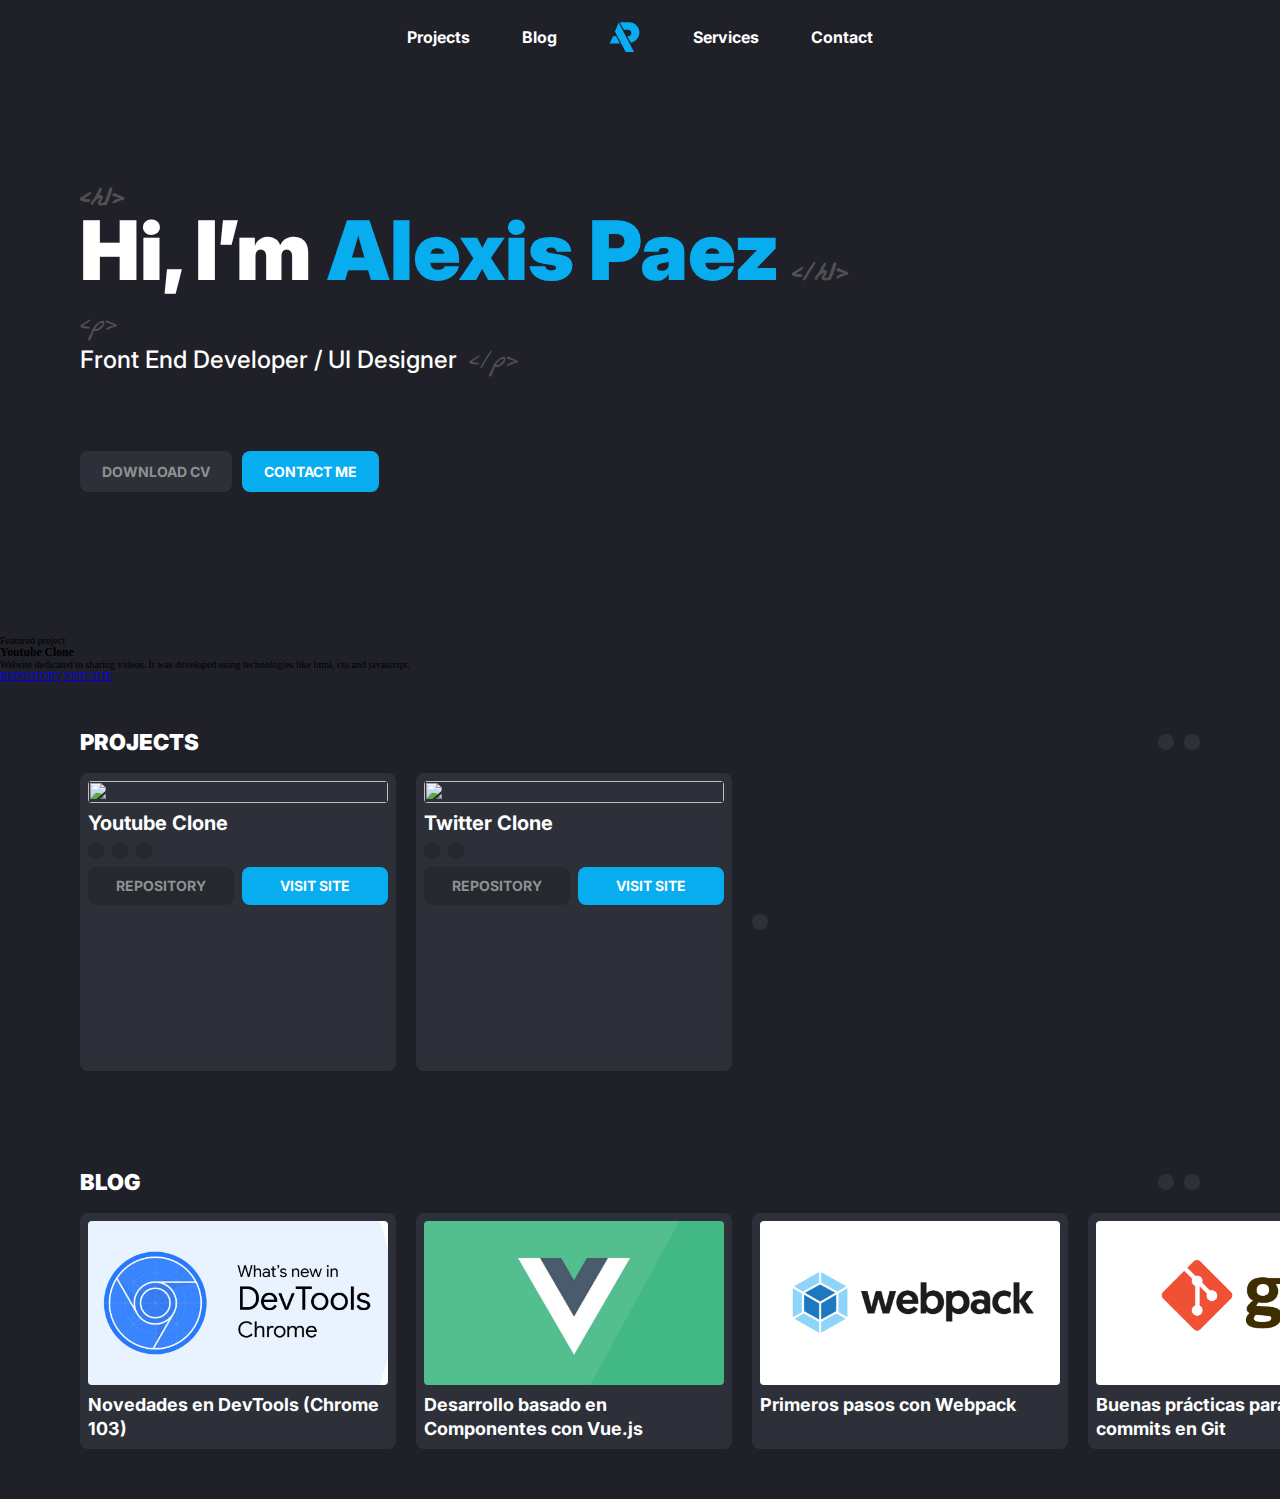
==== index.html @ 6a196ded "Add files via upload" ====
<!DOCTYPE html>
<html lang="en">
<head>
    <meta charset="UTF-8">
    <meta http-equiv="X-UA-Compatible" content="IE=edge">
    <meta name="viewport" content="width=device-width, initial-scale=1.0">
    <title>Alexis Paez | Frontend Developer</title>
    <link rel="stylesheet" type="text/css" href="index.css" />
    <script defer src="index.js"></script>
    <link rel="icon" href="assets/ap-logo-head.svg">
    <link href="https://fonts.googleapis.com/css2?family=Inter:wght@400;500;700;800&display=swap" rel="stylesheet">
    <link href="https://fonts.googleapis.com/css2?family=La+Belle+Aurore&display=swap" rel="stylesheet">
    <script src="https://code.iconify.design/2/2.2.1/iconify.min.js"></script>
</head>
<body>
    <header>
        <nav>
            <ul class="nav-menu nav-menu_disabled">
                <li class="nav-menu-item"><a href="#" class="nav-menu-link underlined">Projects</a></li>
                <li class="nav-menu-item"><a href="#" class="nav-menu-link underlined">Blog</a></li>
                <li class="nav-menu-item nav-menu-logo"><a href="#" class="nav-menu-link">
                    <svg viewBox="0 -4 68 70" xmlns="http://www.w3.org/2000/svg">
                        <path d="M48 45.5L40 31.5H42C45.866 31.5 49 28.366 49 24.5V24.5C49 20.634 45.866 17.5 42 17.5H32.5L23.5 1H44.175C54.5999 1 63.6359 8.21707 65.9404 18.384V18.384C68.5146 29.7408 61.9241 41.1681 50.8048 44.6274L48 45.5Z"/>
                        <path d="M21 1.5L57 70H38.5L13 21L21 1.5Z"/>
                        <path d="M8.5 31.5H15.5L24 47.5H1.5L8.5 31.5Z"/>
                    </svg>
                </a></li>
                <li class="nav-menu-item"><a href="#" class="nav-menu-link underlined">Services</a></li>
                <li class="nav-menu-item"><a href="#" class="nav-menu-link underlined">Contact</a></li>
            </ul>

            <button class="toggle">
                <span class="iconify" data-icon="heroicons-solid:menu-alt-3"></span>
            </button>
        </nav>
    </header>

    <main>
        <section id="biography" class="main-section section-biography">
            <div class="biography-info">
                <h1>Hi, I’m <span>Alexis Paez<span class="last-letter"></span></span></h1>
                <h2>Front End Developer / UI Designer<span class="last-letter"></span></h2>
                
                <ul class="biography-social">
                    <li class="biography-social-item"><a href="#" class="biography-social-link youtube">
                        <span class="iconify" data-icon="akar-icons:youtube-fill"></span>
                    </a></li>
                    <li class="biography-social-item"><a href="https://twitter.com/Alexis_Paez_" class="biography-social-link twitter">
                        <span class="iconify" data-icon="akar-icons:twitter-fill"></span>
                    </a></li>
                    <li class="biography-social-item"><a href="https://www.linkedin.com/in/alexis-paez-48867b1a4/" class="biography-social-link linkedin">
                        <span class="iconify" data-icon="akar-icons:linkedin-fill"></span>
                    </a></li>
                    <li class="biography-social-item"><a href="https://github.com/AlexisPaez11" class="biography-social-link github">
                        <span class="iconify" data-icon="akar-icons:github-fill"></span>
                    </a></li>
                </ul>

                <div class="biography-buttons">
                    <a href="#" class="button">DOWNLOAD CV</a>
                    <a href="#" class="button">CONTACT ME</a>
                </div>
            </div>

            <picture class="biography-avatar">
                <img src="assets/ap-avatar.png" alt="">
            </picture>
        </section>

        <section id="featured-project" class="main-section section-featured-project">
            <picture class="featured-project-img">
                <img src="assets/youtube-clone-feature-project.png" alt="">
            </picture>

            <div class="featured-project-info">
                <p>Featured project</p>
                <h3 class="title">Youtube Clone</h3>
                <p class="description">Website dedicated to sharing videos. It was developed using technologies like html, css and javascript.</p>

                <div class="featured-project-technologies">
                    <div class="technologies-item">
                        <span class="iconify" data-icon="vscode-icons:file-type-html"></span>
                    </div>

                    <div class="technologies-item">
                        <span class="iconify" data-icon="vscode-icons:file-type-css"></span>
                    </div>

                    <div class="technologies-item">
                        <span class="iconify" data-icon="logos:javascript"></span>
                    </div>
                </div>

                <div class="featured-project-buttons">
                    <a href="https://github.com/AlexisPaez11/Youtube" class="button">REPOSITORY</a>
                    <a href="https://alexispaez11.github.io/Youtube/" class="button">VISIT SITE</a>
                </div>
            </div>
        </section>

        <section id="article" class="main-section section-article">
            <div class="section-article-top">
                <h2>PROJECTS</h2>
                <div class="arrow-buttons">
                    <div href="#" class="button">
                        <span class="iconify" data-icon="ep:arrow-left-bold"></span>
                    </div>
                    <div href="#" class="button">
                        <span class="iconify" data-icon="ep:arrow-right-bold"></span>
                    </div>
                </div>
            </div>

            <div class="articles">
                <article class="article article-project"> 
                    <picture class="article-img">
                        <img src="assets/youtube-clone.png" alt="">
                    </picture>

                    <div class="article-info">
                        <h3 class="title-project">Youtube Clone</h3>
                        
                        <div class="article-technologies">
                            <div class="technologies-item">
                                <span class="iconify" data-icon="vscode-icons:file-type-html"></span>
                            </div>
        
                            <div class="technologies-item">
                                <span class="iconify" data-icon="vscode-icons:file-type-css"></span>
                            </div>
                            
                            <div class="technologies-item">
                                <span class="iconify" data-icon="logos:javascript"></span>
                            </div>
                        </div>
                        
                        <div class="article-buttons">
                            <a href="https://github.com/AlexisPaez11/Youtube" class="button">REPOSITORY</a>
                            <a href="https://alexispaez11.github.io/Youtube/" class="button">VISIT SITE</a>
                        </div>
                    </div>
                </article>

                <article class="article article-project"> 
                    <picture class="article-img">
                        <img src="assets/twitter-clone.png" alt="">
                    </picture>

                    <div class="article-info">
                        <h3 class="title-project">Twitter Clone</h3>
                        
                        <div class="article-technologies">
                            <div class="technologies-item">
                                <span class="iconify" data-icon="vscode-icons:file-type-html"></span>
                            </div>
        
                            <div class="technologies-item">
                                <span class="iconify" data-icon="vscode-icons:file-type-css"></span>
                            </div>
                        </div>
                        
                        <div class="article-buttons">
                            <a href="#" class="button">REPOSITORY</a>
                            <a href="#" class="button">VISIT SITE</a>
                        </div>
                    </div>
                </article>

                <a href="#" class="see-more-button">
                    <span class="iconify" data-icon="heroicons-solid:view-grid-add"></span>
                </a>

            </div>
        </section>

        <section id="article" class="main-section section-article">
            <div class="section-article-top">
                <h2>BLOG</h2>
                <div class="arrow-buttons">
                    <div href="#" class="button">
                        <span class="iconify" data-icon="ep:arrow-left-bold"></span>
                    </div>
                    <div href="#" class="button">
                        <span class="iconify" data-icon="ep:arrow-right-bold"></span>
                    </div>
                </div>
            </div>

            <div class="articles">
                <a href="#">
                    <article class="article article-blog"> 
                        <picture class="article-img">
                            <img src="assets/blog-assets/chrome-devtools.jpg" alt="">
                        </picture>
                        
                        <div class="article-info">
                            <h3 class="title-blog">Novedades en DevTools (Chrome 103)</h3>
                        </div>
                    </article>
                </a>
                
                <a href="#">
                    <article class="article article-blog"> 
                        <picture class="article-img">
                            <img src="assets/blog-assets/vuejs.jpg" alt="">
                        </picture>

                        <div class="article-info">
                            <h3 class="title-blog">Desarrollo basado en Componentes con Vue.js</h3>
                        </div>
                    </article>
                </a>

                <a href="#">
                    <article class="article article-blog"> 
                        <picture class="article-img">
                            <img src="assets/blog-assets/webpack.jpg" alt="">
                        </picture>

                        <div class="article-info">
                            <h3 class="title-blog">Primeros pasos con Webpack</h3></div>
                    </article>
                </a>

                <a href="#">
                    <article class="article article-blog"> 
                        <picture class="article-img">
                            <img src="assets/blog-assets/git.jpg" alt="">
                        </picture>
                        
                        <div class="article-info">
                            <h3 class="title-blog">Buenas prácticas para escribir commits en Git</h3>
                        </div>
                    </article>
                </a>        

                <a href="#" class="see-more-button">
                    <span class="iconify" data-icon="heroicons-solid:view-grid-add"></span>
                </a>

            </div>
        </section>

    </main>
</body>
</html>
---- index.css ----
@import url(./header.css);
@import url(./main.css);
@import url(./biography.css);
@import url(./featured-project.css);
@import url(./articles.css);
@import url(./contact.css);
@import url(./footer.css);

* {
    margin: 0px;
    padding: 0px;
    box-sizing: border-box;
    scrollbar-width: none;

    
    --gray1-color: #1F2028;
    --gray2-color: #1F202850;
    --gray3-color: #262830;
    --gray4-color: #2E3039;
    --gray5-color: #505050;
    --gray6-color: #909090;
    --white-color: #FFF;
    --blue-color: #07ADEF;
}

html {
    font-size: 62.5%;
}

body {
    max-width: 1280px;
    background-color: var(--gray1-color);
    overflow-x: hidden;
    margin: 0 auto;
}

/* body::-webkit-scrollbar {
    display: none;
} */


/* SECTION 1 */

/* .section-1 {
    width: 100%;
    margin-top: 25px;
    margin-bottom: 25px;
}

.section-1 picture {
    width: 520px;
}

.section-1 picture img{
    width: 520px;
    border-radius: 8px;
    -webkit-border-radius: 8px;
    -moz-border-radius: 8px;
    -ms-border-radius: 8px;
    -o-border-radius: 8px;
} */



/* TOP PROJECT */

/* .section-1 .top-project {
    display: grid;
    grid-auto-flow: column;
    justify-content: left;
    gap: 20px;
} */



/* TOP PROJECT INFO */

/* .section-1 .top-project-info {
    display: flex;
    flex-direction: column;
    margin-top: 20px;
    width: 400px;
}

.top-project-info span {
    color: var(--blue-color);
    font: var(--font-medium);
}

.top-project-info h3 {
    color: var(--white-color);
    font: var(--font-bold);
    font-size: 32px;
    margin-bottom: 15px;
}

.top-project-info p {
    color: #606060;
    font: var(--font-medium);
} */



/* TOP PROJECT BUTTON */

/* .top-project-buttons {
    margin-top: 20px;
    display: flex;
    gap: 16px;
}

.top-project-buttons .button {
    text-decoration: none;
    display: flex;
    justify-content: center;
    align-items: center;
    color: var(--white-color);
    font: var(--font-medium);
    font-size: 14px;
    gap: 6px;
    padding: 8px 12px;
}

.button:hover {
    cursor: pointer;
}

.button .github-icon {
    width: 20px;
    height: 20px;
}
.button .github-icon path {
    fill: var(--white-color);
}

.button .link-icon {
    width: 18px;
    height: 18px;
}
.button .link-icon path {
    fill: none;
    stroke: var(--white-color);
} */
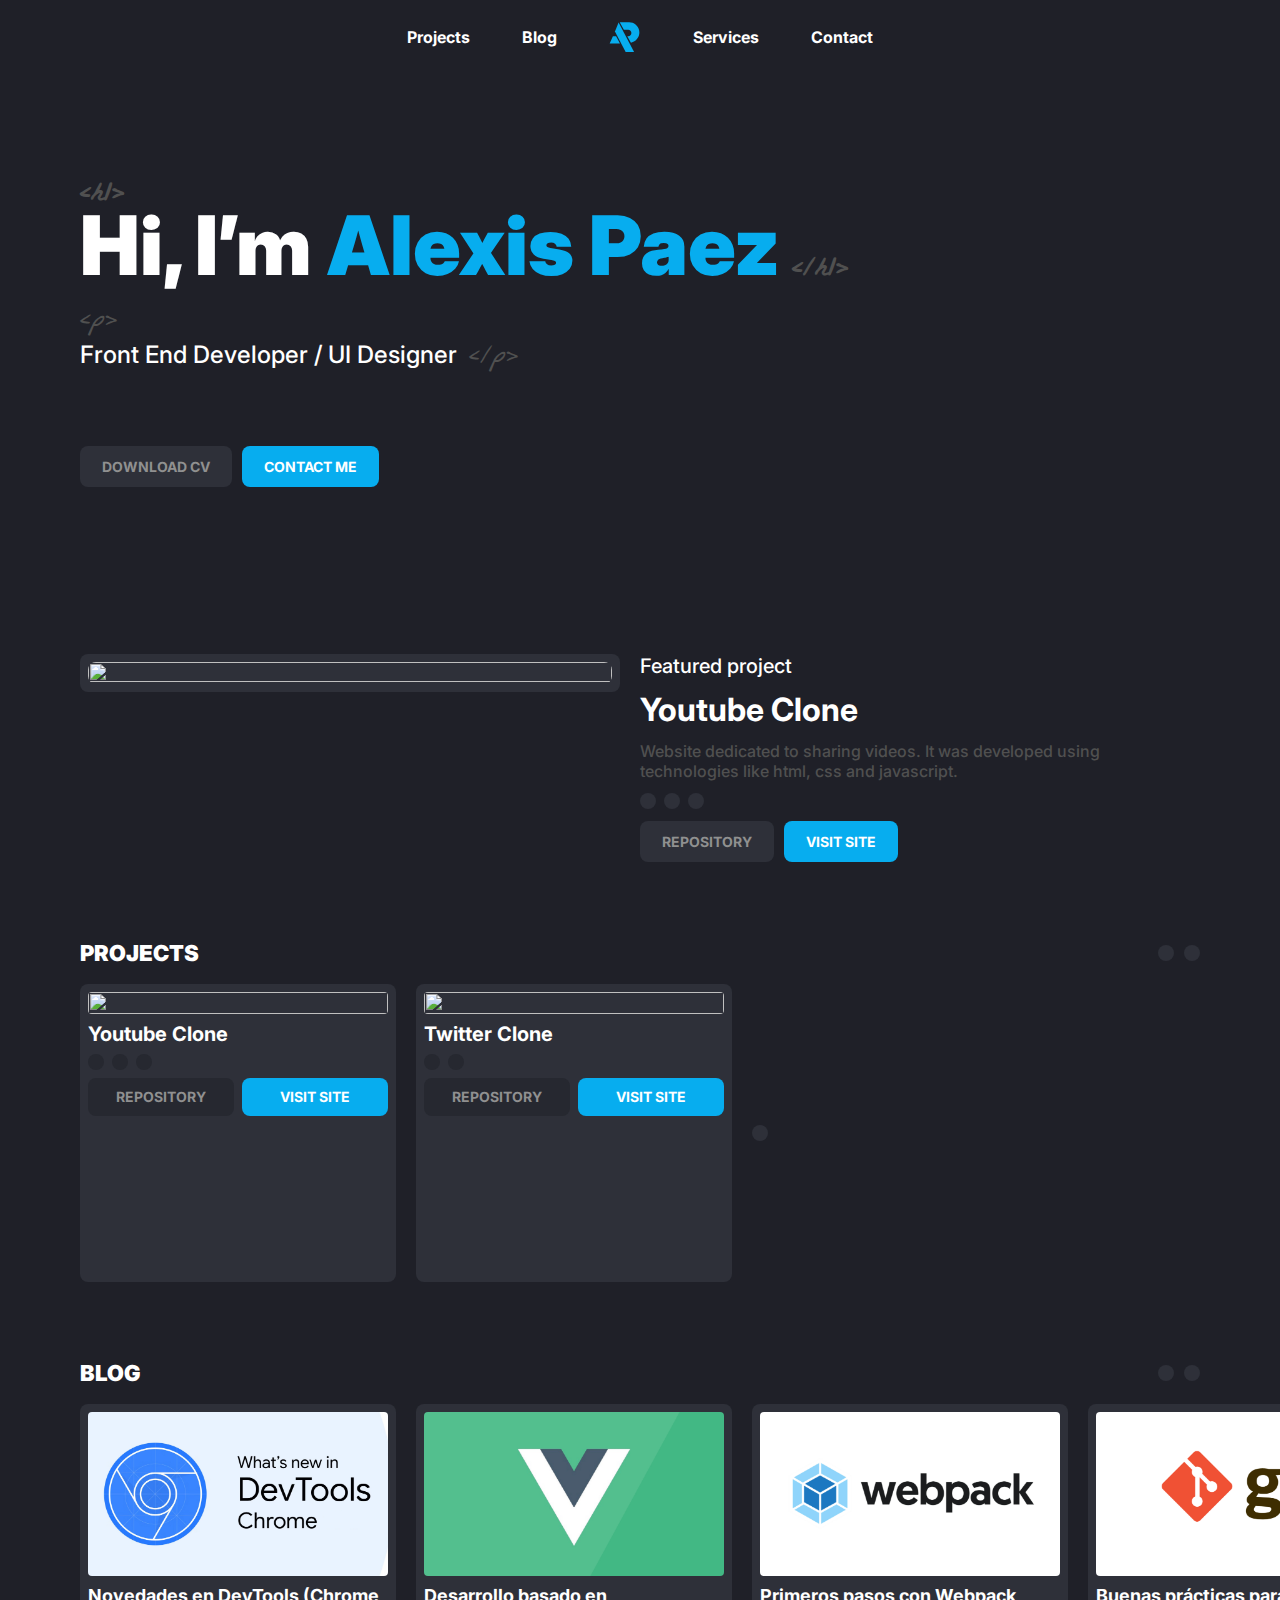
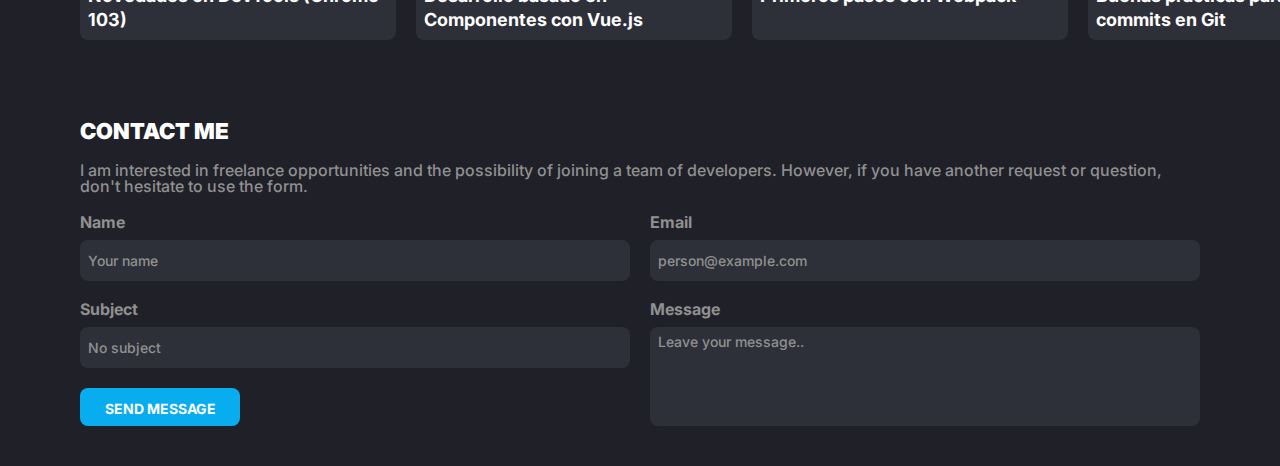
==== commit 1324d75d: "Add files via upload" ====
--- a/index.html
+++ b/index.html
@@ -16,17 +16,17 @@
     <header>
         <nav>
             <ul class="nav-menu nav-menu_disabled">
-                <li class="nav-menu-item"><a href="#" class="nav-menu-link underlined">Projects</a></li>
-                <li class="nav-menu-item"><a href="#" class="nav-menu-link underlined">Blog</a></li>
-                <li class="nav-menu-item nav-menu-logo"><a href="#" class="nav-menu-link">
+                <li class="nav-menu-item"><a href="projects.html" class="nav-menu-link underlined">Projects</a></li>
+                <li class="nav-menu-item"><a href="blog.html" class="nav-menu-link underlined">Blog</a></li>
+                <li class="nav-menu-item nav-menu-logo"><a href="" class="nav-menu-link">
                     <svg viewBox="0 -4 68 70" xmlns="http://www.w3.org/2000/svg">
                         <path d="M48 45.5L40 31.5H42C45.866 31.5 49 28.366 49 24.5V24.5C49 20.634 45.866 17.5 42 17.5H32.5L23.5 1H44.175C54.5999 1 63.6359 8.21707 65.9404 18.384V18.384C68.5146 29.7408 61.9241 41.1681 50.8048 44.6274L48 45.5Z"/>
                         <path d="M21 1.5L57 70H38.5L13 21L21 1.5Z"/>
                         <path d="M8.5 31.5H15.5L24 47.5H1.5L8.5 31.5Z"/>
                     </svg>
                 </a></li>
-                <li class="nav-menu-item"><a href="#" class="nav-menu-link underlined">Services</a></li>
-                <li class="nav-menu-item"><a href="#" class="nav-menu-link underlined">Contact</a></li>
+                <li class="nav-menu-item"><a href="#section-services" class="nav-menu-link underlined">Services</a></li>
+                <li class="nav-menu-item"><a href="#section-contact" class="nav-menu-link underlined">Contact</a></li>
             </ul>
 
             <button class="toggle">
@@ -36,7 +36,8 @@
     </header>
 
     <main>
-        <section id="biography" class="main-section section-biography">
+        <!-- BIOGRAPHY -->
+        <section class="main-section section-biography">
             <div class="biography-info">
                 <h1>Hi, I’m <span>Alexis Paez<span class="last-letter"></span></span></h1>
                 <h2>Front End Developer / UI Designer<span class="last-letter"></span></h2>
@@ -58,7 +59,7 @@
 
                 <div class="biography-buttons">
                     <a href="#" class="button">DOWNLOAD CV</a>
-                    <a href="#" class="button">CONTACT ME</a>
+                    <a href="#section-contact" class="button">CONTACT ME</a>
                 </div>
             </div>
 
@@ -67,7 +68,8 @@
             </picture>
         </section>
 
-        <section id="featured-project" class="main-section section-featured-project">
+        <!-- FEATURED PROJECT -->
+        <section class="main-section section-featured-project">
             <picture class="featured-project-img">
                 <img src="assets/youtube-clone-feature-project.png" alt="">
             </picture>
@@ -98,8 +100,9 @@
             </div>
         </section>
 
-        <section id="article" class="main-section section-article">
-            <div class="section-article-top">
+        <!-- PROJECTS -->
+        <section class="main-section section-articles">
+            <div class="section-articles-top">
                 <h2>PROJECTS</h2>
                 <div class="arrow-buttons">
                     <div href="#" class="button">
@@ -173,8 +176,9 @@
             </div>
         </section>
 
-        <section id="article" class="main-section section-article">
-            <div class="section-article-top">
+        <!-- BLOG -->
+        <section class="main-section section-articles">
+            <div class="section-articles-top">
                 <h2>BLOG</h2>
                 <div class="arrow-buttons">
                     <div href="#" class="button">
@@ -239,6 +243,38 @@
                 </a>
 
             </div>
+        </section>
+
+        <!-- CONTACT -->
+        <section id="section-contact" class="main-section section-contact">
+            <div class="section-contact-top">
+                <h3>CONTACT ME</h3>
+                <p>I am interested in freelance opportunities and the possibility of joining a team of developers. However, if you have another request or question, don't hesitate to use the form.</p>
+            </div>
+
+            <form id="form" class="form" action="">
+                <div class="name">
+                    <label for="name">Name</label>
+                    <input id="name" name="name" type="text" placeholder="Your name" required>
+                </div>
+
+                <div class="email">
+                    <label for="email">Email</label>
+                    <input id="email" name="email" type="email" placeholder="person@example.com" required>  
+                </div>
+
+                <div class="subject">
+                    <label for="subject">Subject</label>
+                    <input id="subject" name="subject" type="text" placeholder="No subject" required>
+                </div>
+
+                <div class="message">
+                    <label for="massage">Message</label>
+                    <textarea id="massage" name="massage" placeholder="Leave your message.." required></textarea>
+                </div>
+
+                <button class="submit" type="submit">SEND MESSAGE</button>
+            </form>
         </section>
 
     </main>
--- a/index.css
+++ b/index.css
@@ -25,6 +25,7 @@
 
 html {
     font-size: 62.5%;
+    scroll-behavior: smooth;
 }
 
 body {
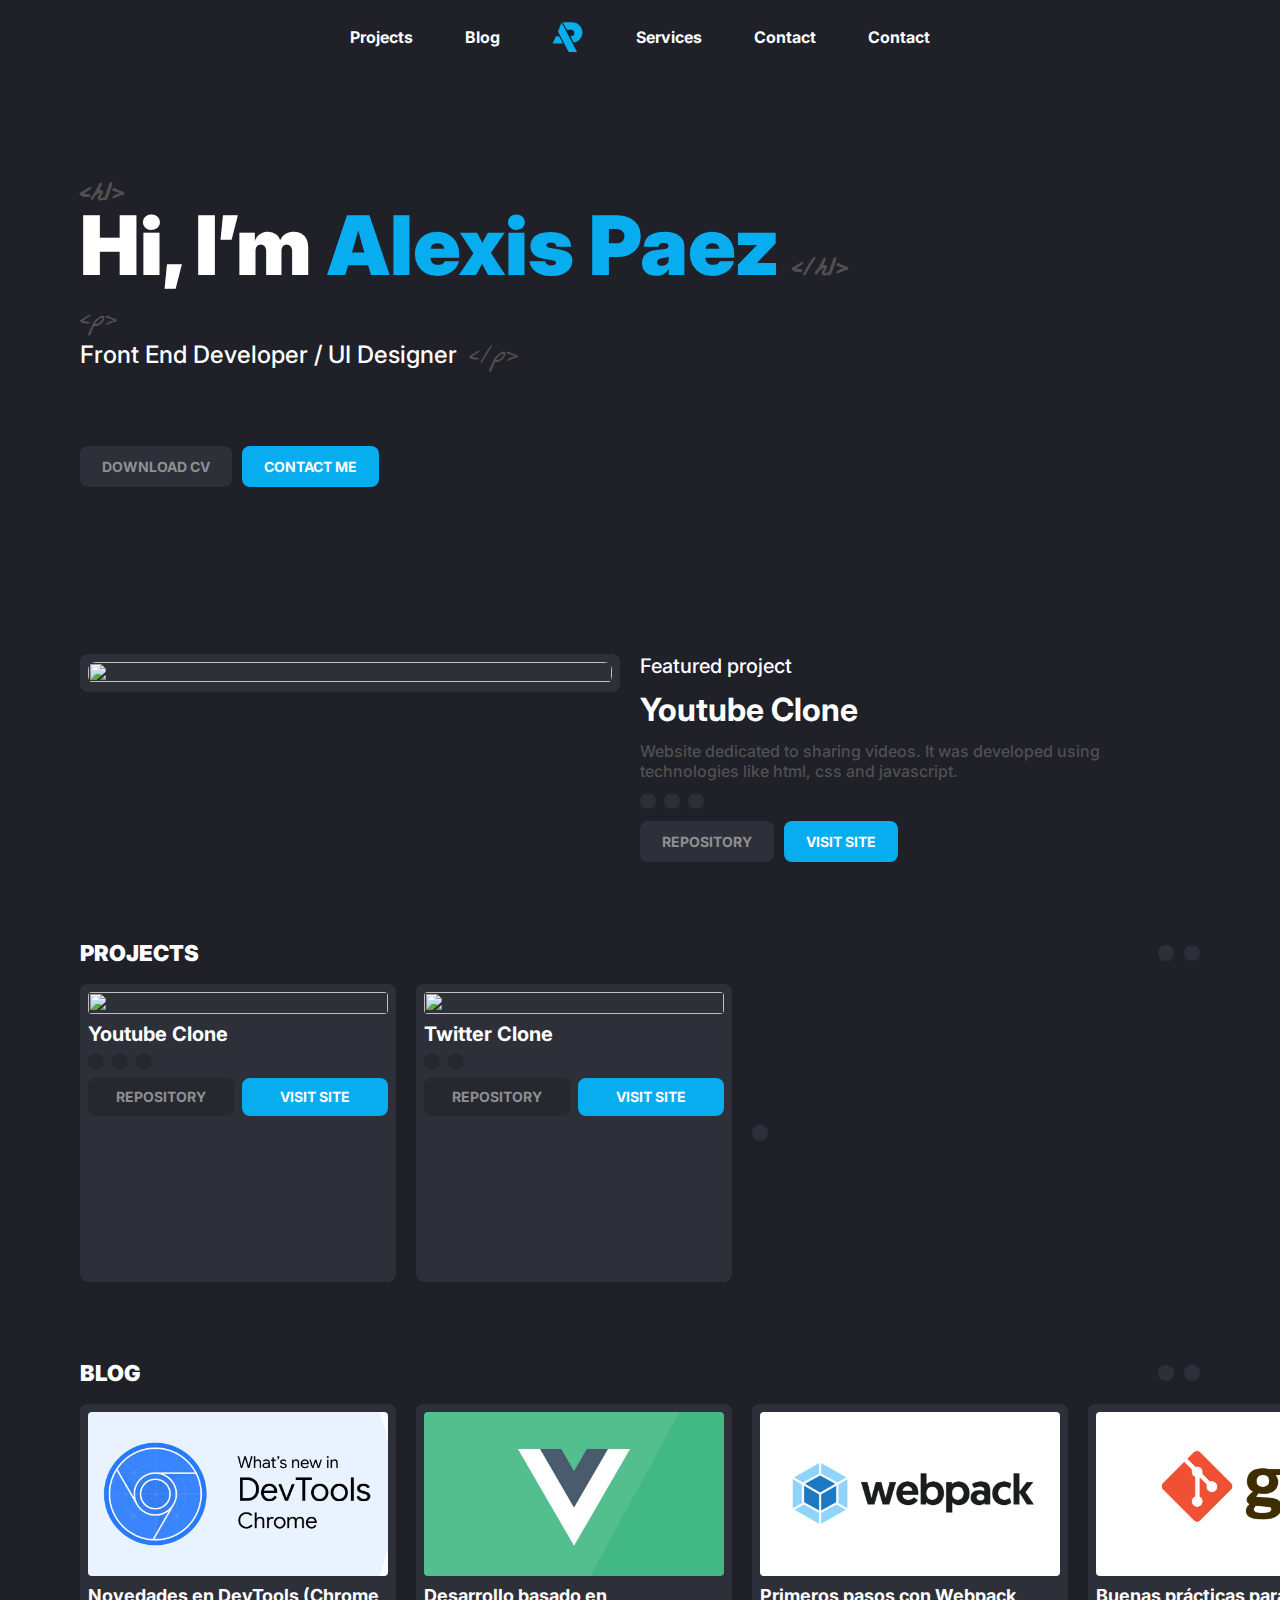
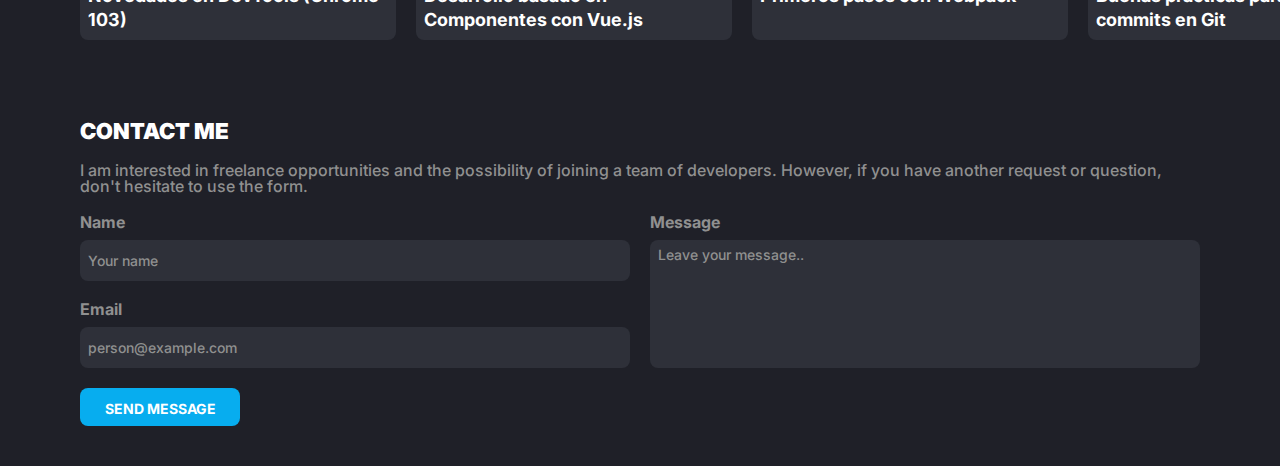
==== commit 71406571: "Add files via upload" ====
--- a/index.html
+++ b/index.html
@@ -27,6 +27,7 @@
                 </a></li>
                 <li class="nav-menu-item"><a href="#section-services" class="nav-menu-link underlined">Services</a></li>
                 <li class="nav-menu-item"><a href="#section-contact" class="nav-menu-link underlined">Contact</a></li>
+                <li class="nav-menu-item"><a href="#section-contact" class="nav-menu-link underlined">Contact</a></li>
             </ul>
 
             <button class="toggle">
@@ -252,7 +253,7 @@
                 <p>I am interested in freelance opportunities and the possibility of joining a team of developers. However, if you have another request or question, don't hesitate to use the form.</p>
             </div>
 
-            <form id="form" class="form" action="">
+            <form id="form" class="form" action="https://formspree.io/f/mknyekbv" method="POST">
                 <div class="name">
                     <label for="name">Name</label>
                     <input id="name" name="name" type="text" placeholder="Your name" required>
@@ -263,14 +264,9 @@
                     <input id="email" name="email" type="email" placeholder="person@example.com" required>  
                 </div>
 
-                <div class="subject">
-                    <label for="subject">Subject</label>
-                    <input id="subject" name="subject" type="text" placeholder="No subject" required>
-                </div>
-
                 <div class="message">
                     <label for="massage">Message</label>
-                    <textarea id="massage" name="massage" placeholder="Leave your message.." required></textarea>
+                    <textarea id="massage" name="message" placeholder="Leave your message.." required></textarea>
                 </div>
 
                 <button class="submit" type="submit">SEND MESSAGE</button>
--- a/index.css
+++ b/index.css
@@ -10,7 +10,7 @@
     margin: 0px;
     padding: 0px;
     box-sizing: border-box;
-    scrollbar-width: none;
+    scrollbar-width: initial;
 
     
     --gray1-color: #1F2028;
@@ -34,11 +34,6 @@
     overflow-x: hidden;
     margin: 0 auto;
 }
-
-/* body::-webkit-scrollbar {
-    display: none;
-} */
-
 
 /* SECTION 1 */
 
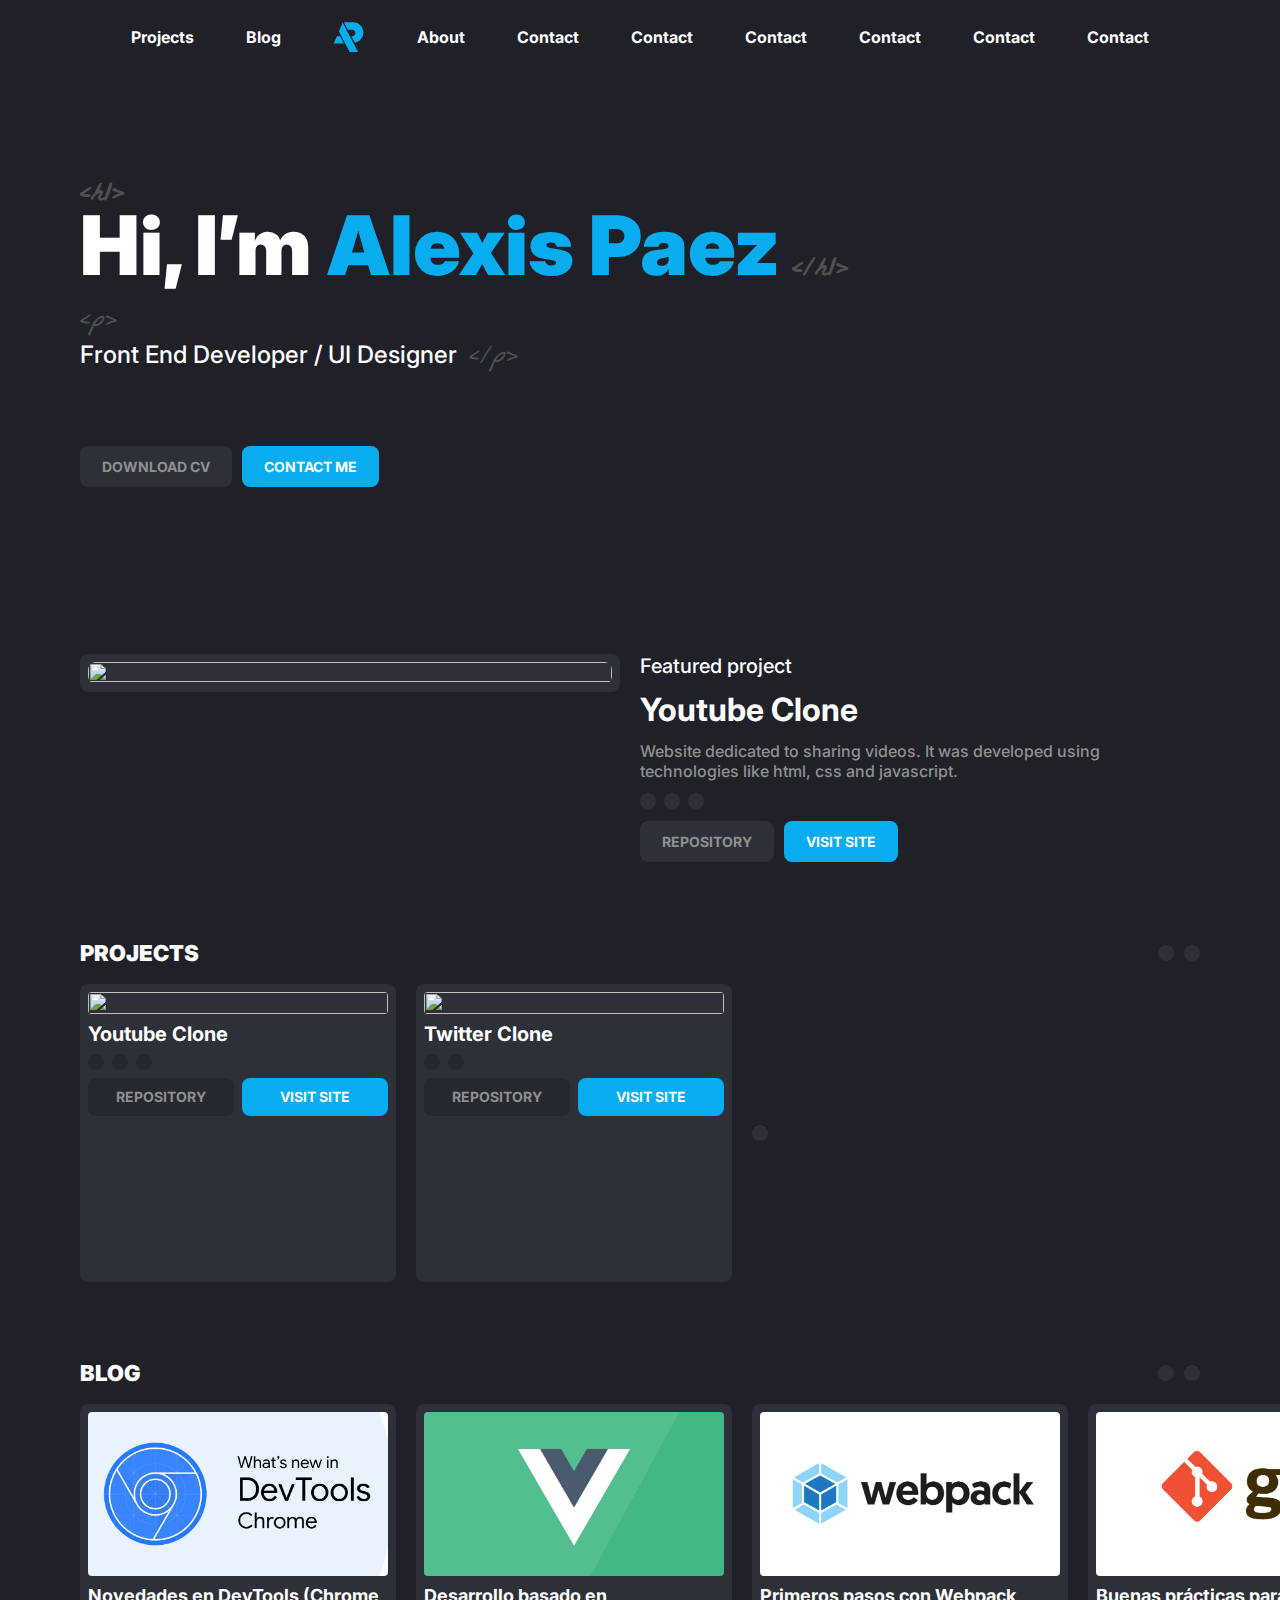
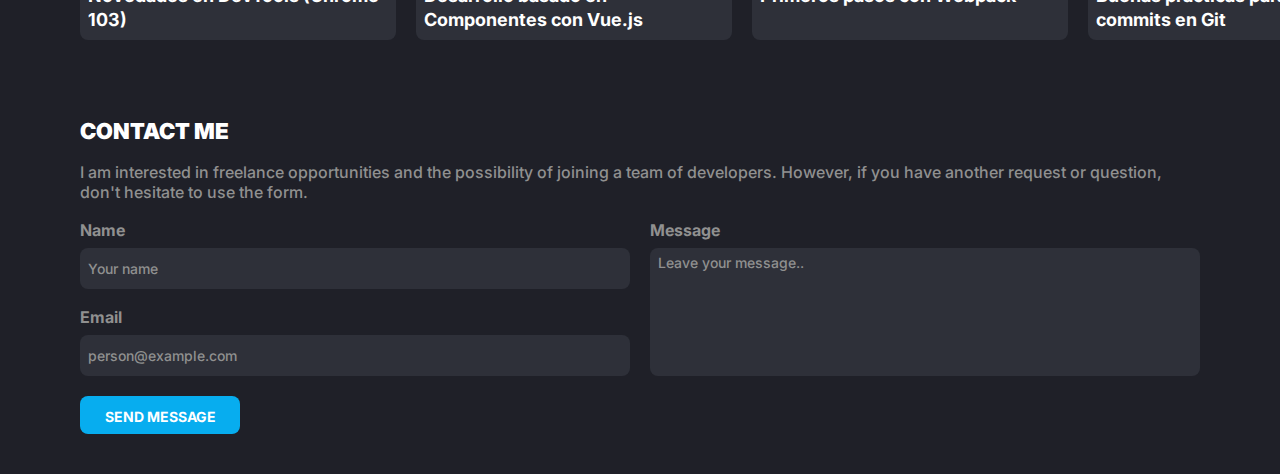
==== commit ab2e8792: "Add files via upload" ====
--- a/index.html
+++ b/index.html
@@ -25,7 +25,11 @@
                         <path d="M8.5 31.5H15.5L24 47.5H1.5L8.5 31.5Z"/>
                     </svg>
                 </a></li>
-                <li class="nav-menu-item"><a href="#section-services" class="nav-menu-link underlined">Services</a></li>
+                <li class="nav-menu-item"><a href="#section-services" class="nav-menu-link underlined">About</a></li>
+                <li class="nav-menu-item"><a href="#section-contact" class="nav-menu-link underlined">Contact</a></li>
+                <li class="nav-menu-item"><a href="#section-contact" class="nav-menu-link underlined">Contact</a></li>
+                <li class="nav-menu-item"><a href="#section-contact" class="nav-menu-link underlined">Contact</a></li>
+                <li class="nav-menu-item"><a href="#section-contact" class="nav-menu-link underlined">Contact</a></li>
                 <li class="nav-menu-item"><a href="#section-contact" class="nav-menu-link underlined">Contact</a></li>
                 <li class="nav-menu-item"><a href="#section-contact" class="nav-menu-link underlined">Contact</a></li>
             </ul>
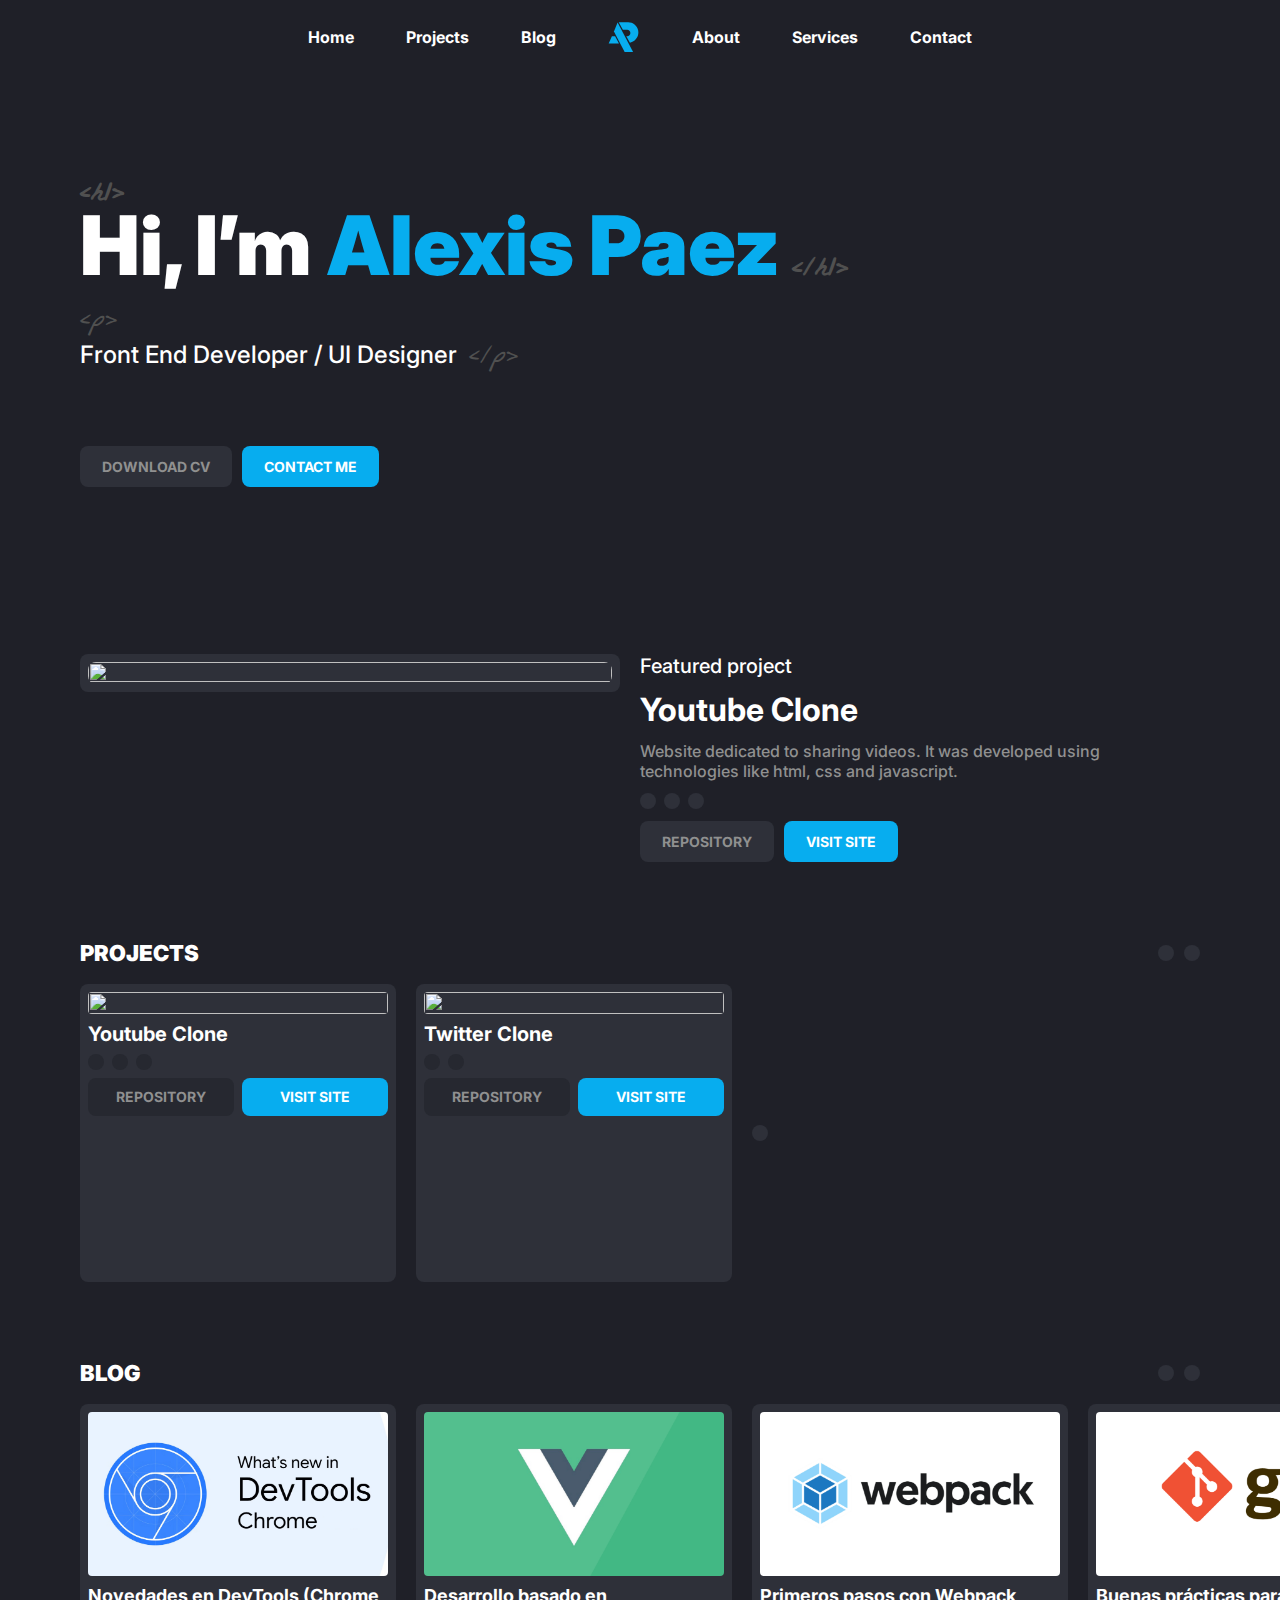
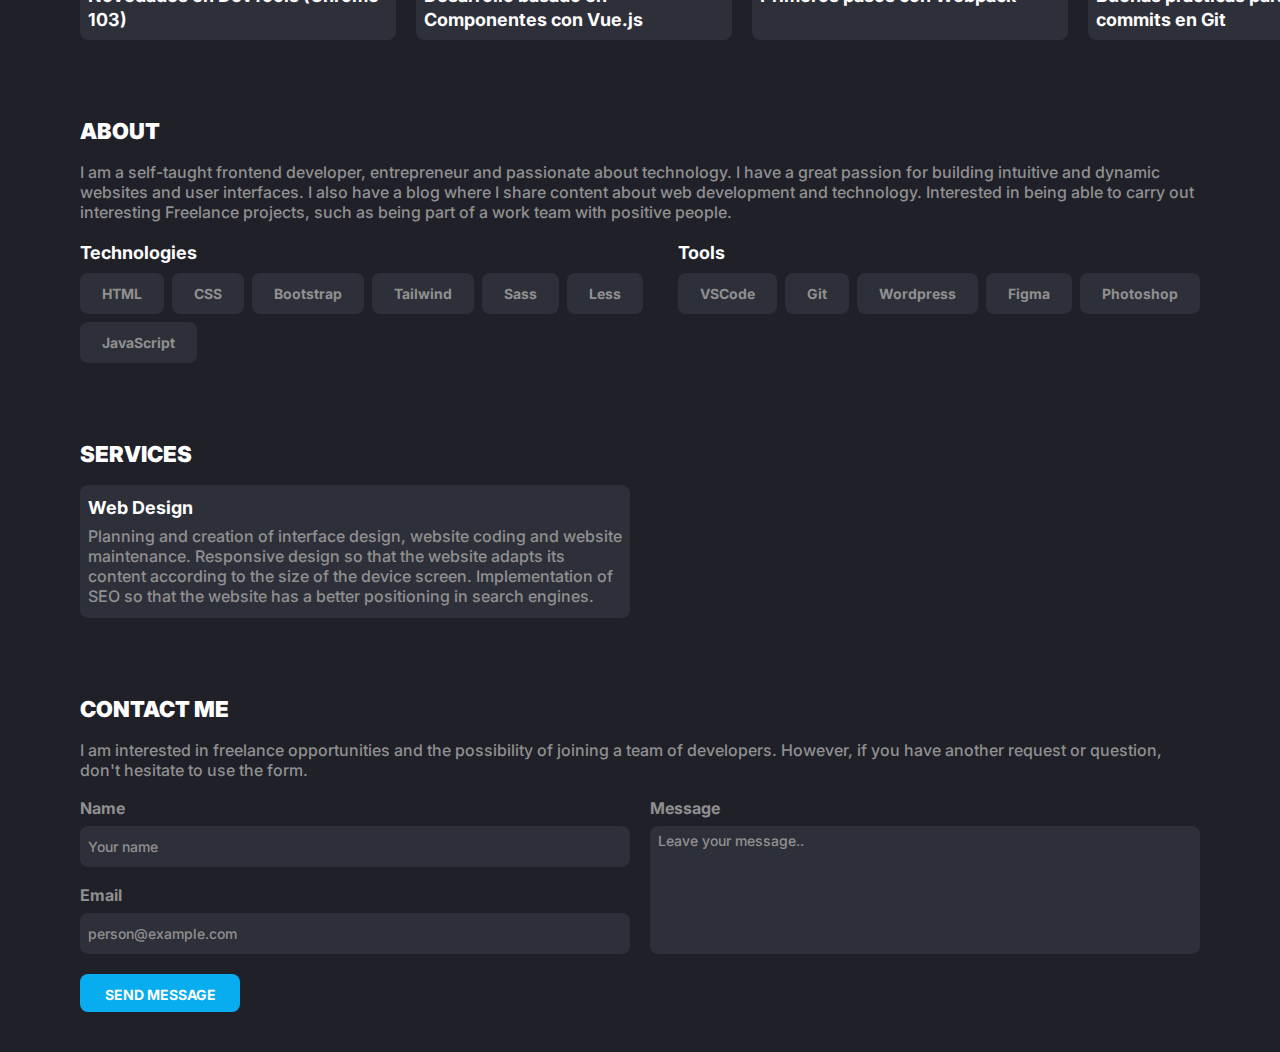
==== commit 2be6a20a: "Add files via upload" ====
--- a/index.html
+++ b/index.html
@@ -16,6 +16,7 @@
     <header>
         <nav>
             <ul class="nav-menu nav-menu_disabled">
+                <li class="nav-menu-item"><a href="" class="nav-menu-link underlined">Home</a></li>
                 <li class="nav-menu-item"><a href="projects.html" class="nav-menu-link underlined">Projects</a></li>
                 <li class="nav-menu-item"><a href="blog.html" class="nav-menu-link underlined">Blog</a></li>
                 <li class="nav-menu-item nav-menu-logo"><a href="" class="nav-menu-link">
@@ -25,12 +26,8 @@
                         <path d="M8.5 31.5H15.5L24 47.5H1.5L8.5 31.5Z"/>
                     </svg>
                 </a></li>
-                <li class="nav-menu-item"><a href="#section-services" class="nav-menu-link underlined">About</a></li>
-                <li class="nav-menu-item"><a href="#section-contact" class="nav-menu-link underlined">Contact</a></li>
-                <li class="nav-menu-item"><a href="#section-contact" class="nav-menu-link underlined">Contact</a></li>
-                <li class="nav-menu-item"><a href="#section-contact" class="nav-menu-link underlined">Contact</a></li>
-                <li class="nav-menu-item"><a href="#section-contact" class="nav-menu-link underlined">Contact</a></li>
-                <li class="nav-menu-item"><a href="#section-contact" class="nav-menu-link underlined">Contact</a></li>
+                <li class="nav-menu-item"><a href="#section-about" class="nav-menu-link underlined">About</a></li>
+                <li class="nav-menu-item"><a href="#section-services" class="nav-menu-link underlined">Services</a></li>
                 <li class="nav-menu-item"><a href="#section-contact" class="nav-menu-link underlined">Contact</a></li>
             </ul>
 
@@ -126,7 +123,7 @@
                     </picture>
 
                     <div class="article-info">
-                        <h3 class="title-project">Youtube Clone</h3>
+                        <h3 class="project-title">Youtube Clone</h3>
                         
                         <div class="article-technologies">
                             <div class="technologies-item">
@@ -155,7 +152,7 @@
                     </picture>
 
                     <div class="article-info">
-                        <h3 class="title-project">Twitter Clone</h3>
+                        <h3 class="project-title">Twitter Clone</h3>
                         
                         <div class="article-technologies">
                             <div class="technologies-item">
@@ -177,7 +174,6 @@
                 <a href="#" class="see-more-button">
                     <span class="iconify" data-icon="heroicons-solid:view-grid-add"></span>
                 </a>
-
             </div>
         </section>
 
@@ -203,7 +199,7 @@
                         </picture>
                         
                         <div class="article-info">
-                            <h3 class="title-blog">Novedades en DevTools (Chrome 103)</h3>
+                            <h3 class="article-title">Novedades en DevTools (Chrome 103)</h3>
                         </div>
                     </article>
                 </a>
@@ -215,7 +211,7 @@
                         </picture>
 
                         <div class="article-info">
-                            <h3 class="title-blog">Desarrollo basado en Componentes con Vue.js</h3>
+                            <h3 class="article-title">Desarrollo basado en Componentes con Vue.js</h3>
                         </div>
                     </article>
                 </a>
@@ -227,7 +223,7 @@
                         </picture>
 
                         <div class="article-info">
-                            <h3 class="title-blog">Primeros pasos con Webpack</h3></div>
+                            <h3 class="article-title">Primeros pasos con Webpack</h3></div>
                     </article>
                 </a>
 
@@ -238,7 +234,7 @@
                         </picture>
                         
                         <div class="article-info">
-                            <h3 class="title-blog">Buenas prácticas para escribir commits en Git</h3>
+                            <h3 class="article-title">Buenas prácticas para escribir commits en Git</h3>
                         </div>
                     </article>
                 </a>        
@@ -246,14 +242,68 @@
                 <a href="#" class="see-more-button">
                     <span class="iconify" data-icon="heroicons-solid:view-grid-add"></span>
                 </a>
-
+            </div>
+        </section>
+
+        <!-- ABOUT -->
+        <section id="section-about" class="main-section section-about">
+            <div class="section-about-top">
+                <h2>ABOUT</h2>
+            </div>
+            <div class="section-about-info">
+                <p>
+                    I am a self-taught frontend developer, entrepreneur and passionate about technology. I have a great passion for building intuitive and dynamic websites and user interfaces. I also have a blog where I share content about web development and technology.
+                    Interested in being able to carry out interesting Freelance projects, such as being part of a work team with positive people.
+                </p>
+            </div>
+
+            <div class="section-about-skills">
+                <div class="skills-technologies">
+                    <h3>Technologies</h3>
+                    <div class="skills-technologies-container">
+                        <span class="technologie">HTML</span>
+                        <span class="technologie">CSS</span>
+                        <span class="technologie">Bootstrap</span>
+                        <span class="technologie">Tailwind</span>
+                        <span class="technologie">Sass</span>
+                        <span class="technologie">Less</span>
+                        <span class="technologie">JavaScript</span>
+                    </div>
+                </div>
+
+                <div class="skills-tools">
+                    <h3>Tools</h3>
+                    <div class="skills-tools-container">
+                        <span class="tool">VSCode</span>
+                        <span class="tool">Git</span>
+                        <span class="tool">Wordpress</span>
+                        <span class="tool">Figma</span>
+                        <span class="tool">Photoshop</span>
+                    </div>
+                </div>
+            </div>
+        </section>
+
+        <!-- SERVICES -->
+        <section id="section-services" class="main-section section-services">
+            <div class="section-services-top">
+                <h2>SERVICES</h2>
+            </div>
+
+            <div class="services">
+                <div class="service">
+                    <div class="service-info">
+                        <h3 class="service-title">Web Design</h3>
+                        <p class="service-description">Planning and creation of interface design, website coding and website maintenance. Responsive design so that the website adapts its content according to the size of the device screen. Implementation of SEO so that the website has a better positioning in search engines.</p>
+                    </div>
+                </div>
             </div>
         </section>
 
         <!-- CONTACT -->
         <section id="section-contact" class="main-section section-contact">
             <div class="section-contact-top">
-                <h3>CONTACT ME</h3>
+                <h2>CONTACT ME</h3>
                 <p>I am interested in freelance opportunities and the possibility of joining a team of developers. However, if you have another request or question, don't hesitate to use the form.</p>
             </div>
 
@@ -276,7 +326,8 @@
                 <button class="submit" type="submit">SEND MESSAGE</button>
             </form>
         </section>
-
     </main>
+    
+    <footer></footer>
 </body>
 </html>--- a/index.css
+++ b/index.css
@@ -3,14 +3,16 @@
 @import url(./biography.css);
 @import url(./featured-project.css);
 @import url(./articles.css);
+@import url(./services.css);
 @import url(./contact.css);
+@import url(./about.css);
 @import url(./footer.css);
 
 * {
     margin: 0px;
     padding: 0px;
     box-sizing: border-box;
-    scrollbar-width: initial;
+    scrollbar-width: none;
 
     
     --gray1-color: #1F2028;
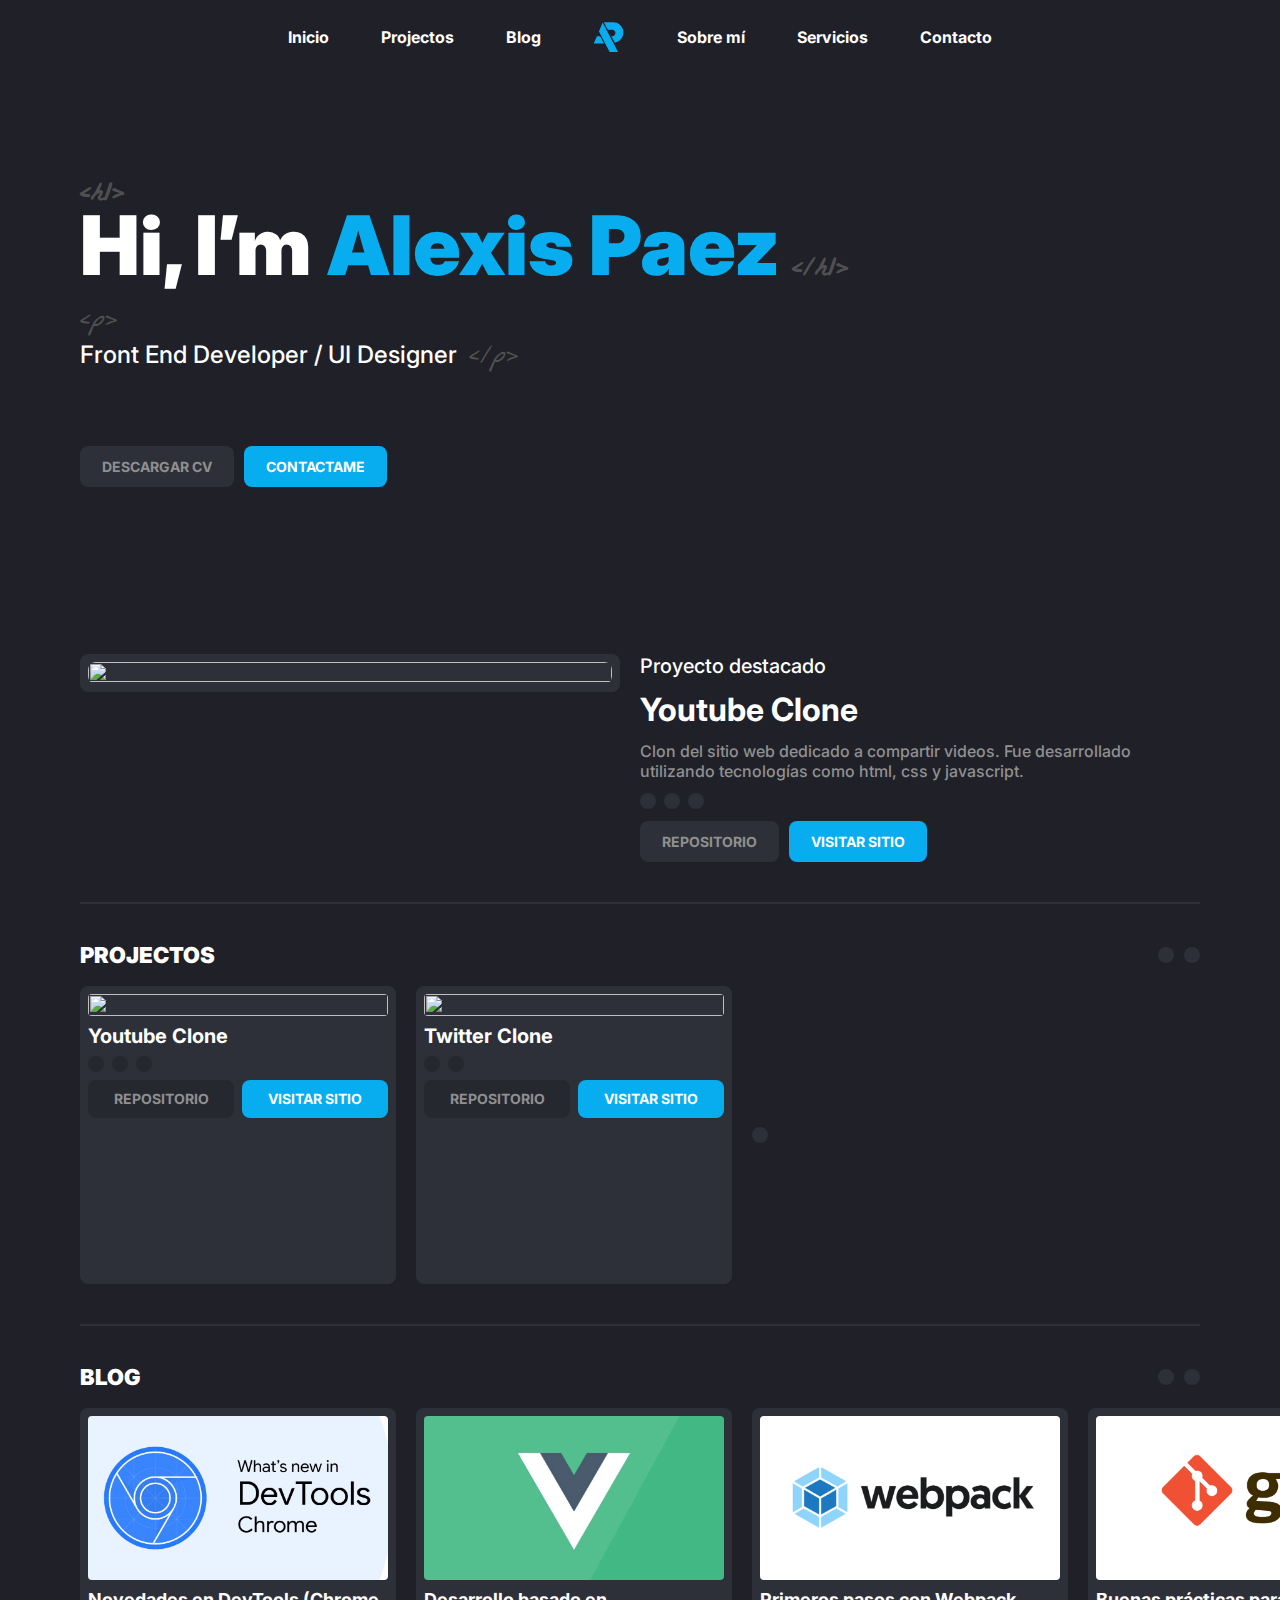
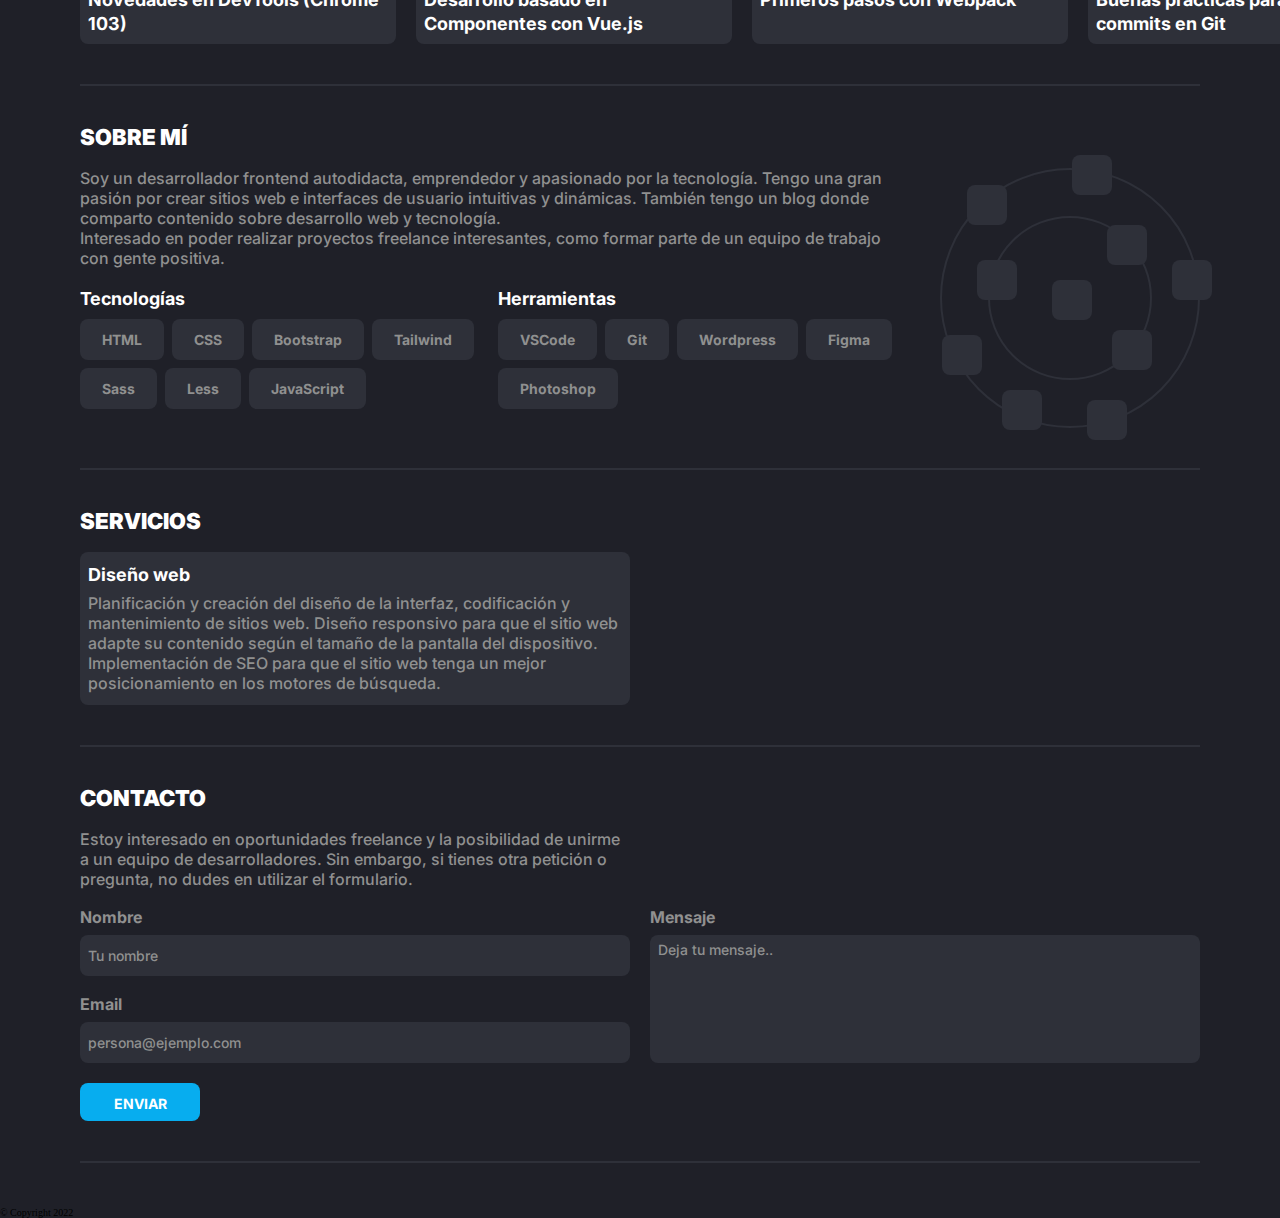
==== commit edafda4f: "Add files via upload" ====
--- a/index.html
+++ b/index.html
@@ -16,8 +16,8 @@
     <header>
         <nav>
             <ul class="nav-menu nav-menu_disabled">
-                <li class="nav-menu-item"><a href="" class="nav-menu-link underlined">Home</a></li>
-                <li class="nav-menu-item"><a href="projects.html" class="nav-menu-link underlined">Projects</a></li>
+                <li class="nav-menu-item"><a href="" class="nav-menu-link underlined">Inicio</a></li>
+                <li class="nav-menu-item"><a href="projects.html" class="nav-menu-link underlined">Projectos</a></li>
                 <li class="nav-menu-item"><a href="blog.html" class="nav-menu-link underlined">Blog</a></li>
                 <li class="nav-menu-item nav-menu-logo"><a href="" class="nav-menu-link">
                     <svg viewBox="0 -4 68 70" xmlns="http://www.w3.org/2000/svg">
@@ -26,9 +26,9 @@
                         <path d="M8.5 31.5H15.5L24 47.5H1.5L8.5 31.5Z"/>
                     </svg>
                 </a></li>
-                <li class="nav-menu-item"><a href="#section-about" class="nav-menu-link underlined">About</a></li>
-                <li class="nav-menu-item"><a href="#section-services" class="nav-menu-link underlined">Services</a></li>
-                <li class="nav-menu-item"><a href="#section-contact" class="nav-menu-link underlined">Contact</a></li>
+                <li class="nav-menu-item"><a href="#section-about" class="nav-menu-link underlined">Sobre mí</a></li>
+                <li class="nav-menu-item"><a href="#section-services" class="nav-menu-link underlined">Servicios</a></li>
+                <li class="nav-menu-item"><a href="#section-contact" class="nav-menu-link underlined">Contacto</a></li>
             </ul>
 
             <button class="toggle">
@@ -60,8 +60,8 @@
                 </ul>
 
                 <div class="biography-buttons">
-                    <a href="#" class="button">DOWNLOAD CV</a>
-                    <a href="#section-contact" class="button">CONTACT ME</a>
+                    <a href="#" class="button">DESCARGAR CV</a>
+                    <a href="#section-contact" class="button">CONTACTAME</a>
                 </div>
             </div>
 
@@ -77,9 +77,9 @@
             </picture>
 
             <div class="featured-project-info">
-                <p>Featured project</p>
+                <p>Proyecto destacado</p>
                 <h3 class="title">Youtube Clone</h3>
-                <p class="description">Website dedicated to sharing videos. It was developed using technologies like html, css and javascript.</p>
+                <p class="description">Clon del sitio web dedicado a compartir videos. Fue desarrollado utilizando tecnologías como html, css y javascript.</p>
 
                 <div class="featured-project-technologies">
                     <div class="technologies-item">
@@ -96,16 +96,18 @@
                 </div>
 
                 <div class="featured-project-buttons">
-                    <a href="https://github.com/AlexisPaez11/Youtube" class="button">REPOSITORY</a>
-                    <a href="https://alexispaez11.github.io/Youtube/" class="button">VISIT SITE</a>
-                </div>
-            </div>
-        </section>
+                    <a href="https://github.com/AlexisPaez11/Youtube" class="button">REPOSITORIO</a>
+                    <a href="https://alexispaez11.github.io/Youtube/" class="button">VISITAR SITIO</a>
+                </div>
+            </div>
+        </section>
+
+        <hr>
 
         <!-- PROJECTS -->
         <section class="main-section section-articles">
             <div class="section-articles-top">
-                <h2>PROJECTS</h2>
+                <h2>PROJECTOS</h2>
                 <div class="arrow-buttons">
                     <div href="#" class="button">
                         <span class="iconify" data-icon="ep:arrow-left-bold"></span>
@@ -140,8 +142,8 @@
                         </div>
                         
                         <div class="article-buttons">
-                            <a href="https://github.com/AlexisPaez11/Youtube" class="button">REPOSITORY</a>
-                            <a href="https://alexispaez11.github.io/Youtube/" class="button">VISIT SITE</a>
+                            <a href="https://github.com/AlexisPaez11/Youtube" class="button">REPOSITORIO</a>
+                            <a href="https://alexispaez11.github.io/Youtube/" class="button">VISITAR SITIO</a>
                         </div>
                     </div>
                 </article>
@@ -165,8 +167,8 @@
                         </div>
                         
                         <div class="article-buttons">
-                            <a href="#" class="button">REPOSITORY</a>
-                            <a href="#" class="button">VISIT SITE</a>
+                            <a href="#" class="button">REPOSITORIO</a>
+                            <a href="#" class="button">VISITAR SITIO</a>
                         </div>
                     </div>
                 </article>
@@ -176,6 +178,8 @@
                 </a>
             </div>
         </section>
+
+        <hr>
 
         <!-- BLOG -->
         <section class="main-section section-articles">
@@ -245,89 +249,156 @@
             </div>
         </section>
 
+        <hr>
+
         <!-- ABOUT -->
         <section id="section-about" class="main-section section-about">
             <div class="section-about-top">
-                <h2>ABOUT</h2>
-            </div>
-            <div class="section-about-info">
-                <p>
-                    I am a self-taught frontend developer, entrepreneur and passionate about technology. I have a great passion for building intuitive and dynamic websites and user interfaces. I also have a blog where I share content about web development and technology.
-                    Interested in being able to carry out interesting Freelance projects, such as being part of a work team with positive people.
-                </p>
-            </div>
-
-            <div class="section-about-skills">
-                <div class="skills-technologies">
-                    <h3>Technologies</h3>
-                    <div class="skills-technologies-container">
-                        <span class="technologie">HTML</span>
-                        <span class="technologie">CSS</span>
-                        <span class="technologie">Bootstrap</span>
-                        <span class="technologie">Tailwind</span>
-                        <span class="technologie">Sass</span>
-                        <span class="technologie">Less</span>
-                        <span class="technologie">JavaScript</span>
-                    </div>
-                </div>
-
-                <div class="skills-tools">
-                    <h3>Tools</h3>
-                    <div class="skills-tools-container">
-                        <span class="tool">VSCode</span>
-                        <span class="tool">Git</span>
-                        <span class="tool">Wordpress</span>
-                        <span class="tool">Figma</span>
-                        <span class="tool">Photoshop</span>
-                    </div>
-                </div>
-            </div>
-        </section>
+                <h2>SOBRE MÍ</h2>
+            </div>
+            <div class="about-container">
+                <div class="section-about-info">
+                    <p>Soy un desarrollador frontend autodidacta, emprendedor y apasionado por la tecnología. Tengo una gran pasión por crear sitios web e interfaces de usuario intuitivas y dinámicas. También tengo un blog donde comparto contenido sobre desarrollo web y tecnología.
+                    <br>Interesado en poder realizar proyectos freelance interesantes, como formar parte de un equipo de trabajo con gente positiva.
+                    </p>
+                    <div class="about-skills-container">
+                        <div class="skills-technologies">
+                            <h3>Tecnologías</h3>
+                            <div class="skills-technologies-container">
+                                <span class="technologie">HTML</span>
+                                <span class="technologie">CSS</span>
+                                <span class="technologie">Bootstrap</span>
+                                <span class="technologie">Tailwind</span>
+                                <span class="technologie">Sass</span>
+                                <span class="technologie">Less</span>
+                                <span class="technologie">JavaScript</span>
+                            </div>
+                        </div>
+        
+                        <div class="skills-tools">
+                            <h3>Herramientas</h3>
+                            <div class="skills-tools-container">
+                                <span class="tool">VSCode</span>
+                                <span class="tool">Git</span>
+                                <span class="tool">Wordpress</span>
+                                <span class="tool">Figma</span>
+                                <span class="tool">Photoshop</span>
+                            </div>
+                        </div>
+                    </div>
+                </div>
+                
+                <div class="section-about-skills">
+                    <div class="about-skills">
+                        <div class="skills-icon" style="top: 110px; left: 110px;">
+                            <span class="iconify" data-icon="logos:javascript"></span>
+                        </div>
+                        <div class="skills-icon" style="top: 90px; left: 35px;">
+                            <span class="iconify" data-icon="vscode-icons:file-type-html"></span>
+                        </div>
+                        <div class="skills-icon" style="top: 165px; left: 0px;">
+                            <span class="iconify" data-icon="vscode-icons:file-type-css"></span>
+                        </div>
+                        <div class="skills-icon" style="top: 220px; left: 60px;">
+                            <span class="iconify" data-icon="logos:bootstrap"></span>
+                        </div>
+                        <div class="skills-icon" style="top: 160px; left: 170px;">
+                            <span class="iconify" data-icon="logos:tailwindcss-icon"></span>
+                        </div>
+                        <div class="skills-icon" style="top: 230px; left: 145px;">
+                            <span class="iconify" data-icon="logos:sass"></span>
+                        </div>
+                        <div class="skills-icon" style="top: -15px; left: 130px;">
+                            <span class="iconify" data-icon="logos:visual-studio-code"></span>
+                        </div>
+                        <div class="skills-icon" style="top: 15px; left: 25px;">
+                            <span class="iconify" data-icon="logos:git-icon"></span>
+                        </div>
+                        <div class="skills-icon" style="top: 55px; left: 165px;">
+                            <span class="iconify" data-icon="logos:figma"></span>
+                        </div>
+                        <div class="skills-icon" style="top: 90px; left: 230px;">
+                            <span class="iconify" data-icon="vscode-icons:file-type-photoshop"></span>
+                        </div>
+                    </div>
+                </div>
+            </div>
+            
+        </section>
+
+        <hr>
 
         <!-- SERVICES -->
         <section id="section-services" class="main-section section-services">
             <div class="section-services-top">
-                <h2>SERVICES</h2>
+                <h2>SERVICIOS</h2>
             </div>
 
             <div class="services">
                 <div class="service">
                     <div class="service-info">
-                        <h3 class="service-title">Web Design</h3>
-                        <p class="service-description">Planning and creation of interface design, website coding and website maintenance. Responsive design so that the website adapts its content according to the size of the device screen. Implementation of SEO so that the website has a better positioning in search engines.</p>
-                    </div>
-                </div>
-            </div>
-        </section>
+                        <h3 class="service-title">Diseño web</h3>
+                        <p class="service-description">Planificación y creación del diseño de la interfaz, codificación y mantenimiento de sitios web. Diseño responsivo para que el sitio web adapte su contenido según el tamaño de la pantalla del dispositivo. Implementación de SEO para que el sitio web tenga un mejor posicionamiento en los motores de búsqueda.</p>
+                    </div>
+                </div>
+            </div>
+        </section>
+
+        <hr>
 
         <!-- CONTACT -->
         <section id="section-contact" class="main-section section-contact">
             <div class="section-contact-top">
-                <h2>CONTACT ME</h3>
-                <p>I am interested in freelance opportunities and the possibility of joining a team of developers. However, if you have another request or question, don't hesitate to use the form.</p>
+                <h2>CONTACTO</h3>
+                <p>Estoy interesado en oportunidades freelance y la posibilidad de unirme a un equipo de desarrolladores. Sin embargo, si tienes otra petición o pregunta, no dudes en utilizar el formulario.</p>
             </div>
 
             <form id="form" class="form" action="https://formspree.io/f/mknyekbv" method="POST">
                 <div class="name">
-                    <label for="name">Name</label>
-                    <input id="name" name="name" type="text" placeholder="Your name" required>
+                    <label for="name">Nombre</label>
+                    <input id="name" name="name" type="text" placeholder="Tu nombre" required>
                 </div>
 
                 <div class="email">
                     <label for="email">Email</label>
-                    <input id="email" name="email" type="email" placeholder="person@example.com" required>  
+                    <input id="email" name="email" type="email" placeholder="persona@ejemplo.com" required>  
                 </div>
 
                 <div class="message">
-                    <label for="massage">Message</label>
-                    <textarea id="massage" name="message" placeholder="Leave your message.." required></textarea>
-                </div>
-
-                <button class="submit" type="submit">SEND MESSAGE</button>
+                    <label for="massage">Mensaje</label>
+                    <textarea id="massage" name="message" placeholder="Deja tu mensaje.." required></textarea>
+                </div>
+
+                <button class="submit" type="submit">ENVIAR</button>
             </form>
         </section>
     </main>
+
+    <!-- BUTTON UP -->
+        <div id="button-up">
+            <span class="iconify" data-icon="ep:arrow-up-bold"></span>
+        </div>
     
-    <footer></footer>
+    <hr>
+
+    <footer id="section-footer" class="main-section section-footer">
+        <div class="footer-info">
+            <ul class="footer-social">
+                <li class="footer-social-item"><a href="#" class="footer-social-link youtube">
+                <span class="iconify" data-icon="akar-icons:youtube-fill"></span>
+                </a></li>
+                <li class="footer-social-item"><a href="https://twitter.com/Alexis_Paez_" class="footer-social-link twitter">
+                    <span class="iconify" data-icon="akar-icons:twitter-fill"></span>
+                </a></li>
+                <li class="footer-social-item"><a href="https://www.linkedin.com/in/alexis-paez-48867b1a4/" class="footer-social-link linkedin">
+                    <span class="iconify" data-icon="akar-icons:linkedin-fill"></span>
+                </a></li>
+                <li class="footer-social-item"><a href="https://github.com/AlexisPaez11" class="footer-social-link github">
+                    <span class="iconify" data-icon="akar-icons:github-fill"></span>
+                </a></li>
+            </ul>
+            <p>© Copyright 2022</p>
+        </div>
+    </footer>
 </body>
 </html>--- a/index.css
+++ b/index.css
@@ -23,6 +23,7 @@
     --gray6-color: #909090;
     --white-color: #FFF;
     --blue-color: #07ADEF;
+    /* --blue-color: burlywood; */
 }
 
 html {
@@ -36,6 +37,50 @@
     overflow-x: hidden;
     margin: 0 auto;
 }
+
+#button-up {
+    cursor: pointer;
+    display: flex;
+    justify-content: center;
+    align-items: center;
+    width: 4.8rem;
+    height: 4.8rem;
+    font-size: 2.4rem;
+    background-color: var(--blue-color);
+    color: var(--white-color);
+    position: fixed;
+    bottom: 80px;
+    right: 80px;
+    border-radius: 50%;
+    -webkit-border-radius: 50%;
+    -moz-border-radius: 50%;
+    -ms-border-radius: 50%;
+    -o-border-radius: 50%;
+    transition: all .5s;
+    -webkit-transition: all .5s;
+    -moz-transition: all .5s;
+    -ms-transition: all .5s;
+    -o-transition: all .5s;
+    transform: scale(0);
+    -webkit-transform: scale(0);
+    -moz-transform: scale(0);
+    -ms-transform: scale(0);
+    -o-transform: scale(0);
+}
+
+hr {
+    margin: 0 auto;
+    width: calc(100% - 16.0rem);
+    border: 1px solid var(--gray4-color);
+}
+
+@media (max-width: 650px) {
+    hr {
+        width: calc(100% - 4.0rem);
+    }
+}
+
+
 
 /* SECTION 1 */
 
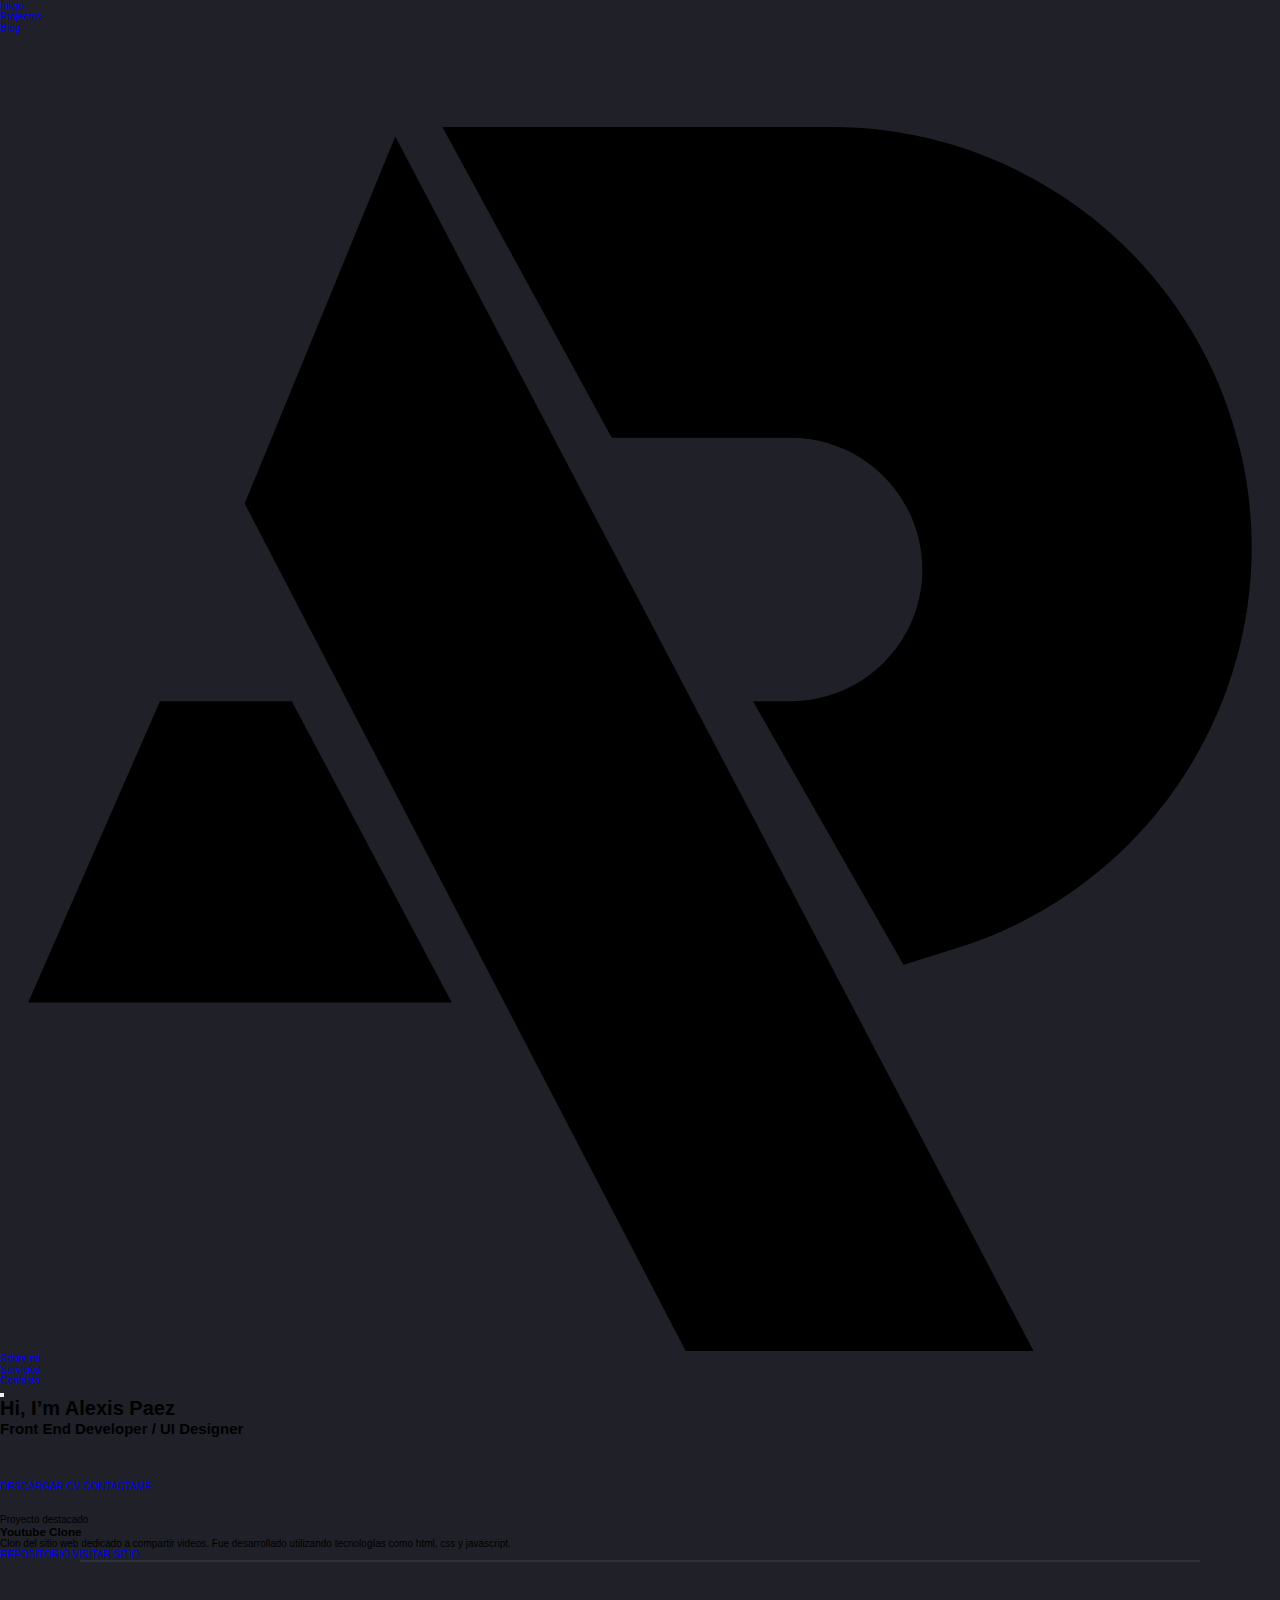
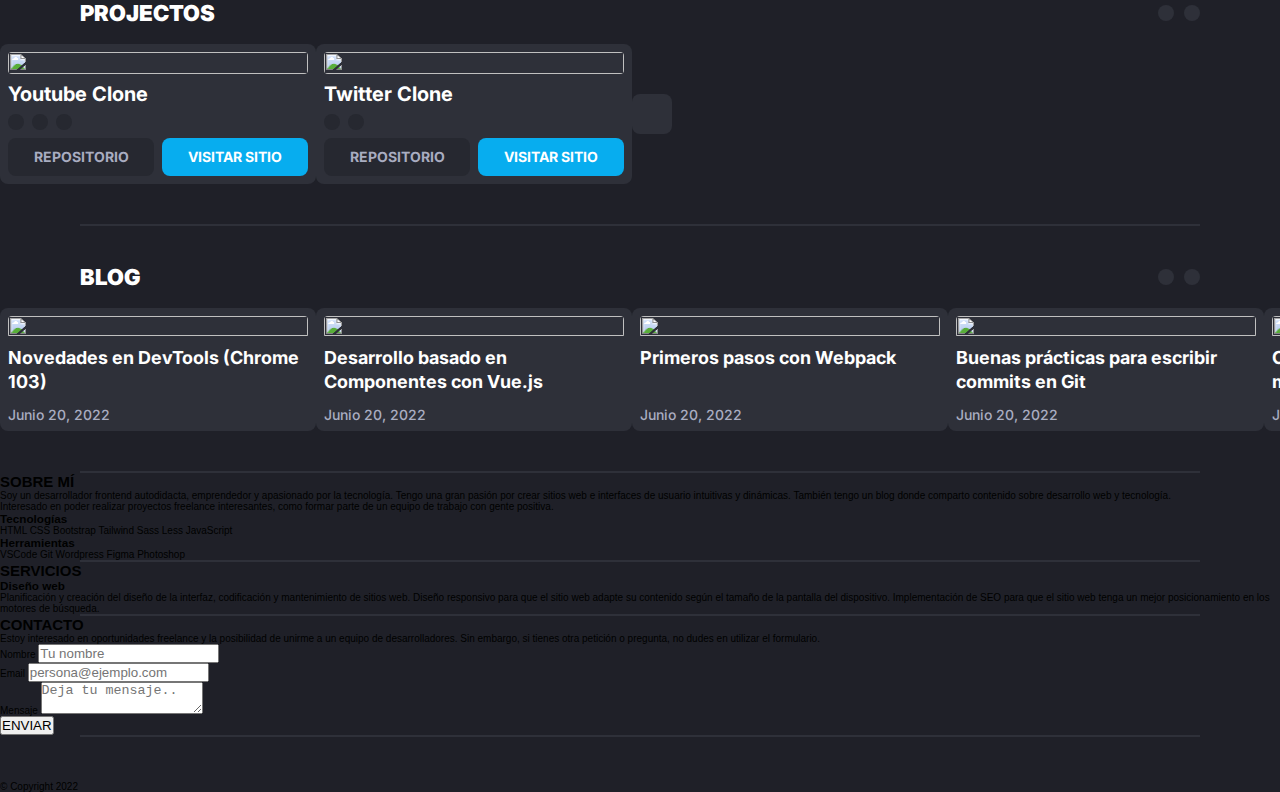
==== commit e84ddb8e: "Add files via upload" ====
--- a/index.html
+++ b/index.html
@@ -1,5 +1,5 @@
 <!DOCTYPE html>
-<html lang="en">
+<html lang="es">
 <head>
     <meta charset="UTF-8">
     <meta http-equiv="X-UA-Compatible" content="IE=edge">
@@ -7,19 +7,20 @@
     <title>Alexis Paez | Frontend Developer</title>
     <link rel="stylesheet" type="text/css" href="index.css" />
     <script defer src="index.js"></script>
-    <link rel="icon" href="assets/ap-logo-head.svg">
+    <link rel="icon" href="assets/ap-logo.png">
     <link href="https://fonts.googleapis.com/css2?family=Inter:wght@400;500;700;800&display=swap" rel="stylesheet">
     <link href="https://fonts.googleapis.com/css2?family=La+Belle+Aurore&display=swap" rel="stylesheet">
     <script src="https://code.iconify.design/2/2.2.1/iconify.min.js"></script>
+    <script src="https://unpkg.com/swiper/swiper-bundle.min.js"></script>
 </head>
 <body>
     <header>
         <nav>
             <ul class="nav-menu nav-menu_disabled">
-                <li class="nav-menu-item"><a href="" class="nav-menu-link underlined">Inicio</a></li>
+                <li class="nav-menu-item"><a href="index.html" class="nav-menu-link active underlined">Inicio</a></li>
                 <li class="nav-menu-item"><a href="projects.html" class="nav-menu-link underlined">Projectos</a></li>
                 <li class="nav-menu-item"><a href="blog.html" class="nav-menu-link underlined">Blog</a></li>
-                <li class="nav-menu-item nav-menu-logo"><a href="" class="nav-menu-link">
+                <li class="nav-menu-item nav-menu-logo"><a href="index.html" class="nav-menu-link">
                     <svg viewBox="0 -4 68 70" xmlns="http://www.w3.org/2000/svg">
                         <path d="M48 45.5L40 31.5H42C45.866 31.5 49 28.366 49 24.5V24.5C49 20.634 45.866 17.5 42 17.5H32.5L23.5 1H44.175C54.5999 1 63.6359 8.21707 65.9404 18.384V18.384C68.5146 29.7408 61.9241 41.1681 50.8048 44.6274L48 45.5Z"/>
                         <path d="M21 1.5L57 70H38.5L13 21L21 1.5Z"/>
@@ -39,7 +40,7 @@
 
     <main>
         <!-- BIOGRAPHY -->
-        <section class="main-section section-biography">
+        <section class="section-biography">
             <div class="biography-info">
                 <h1>Hi, I’m <span>Alexis Paez<span class="last-letter"></span></span></h1>
                 <h2>Front End Developer / UI Designer<span class="last-letter"></span></h2>
@@ -71,9 +72,9 @@
         </section>
 
         <!-- FEATURED PROJECT -->
-        <section class="main-section section-featured-project">
+        <section class="section-featured-project">
             <picture class="featured-project-img">
-                <img src="assets/youtube-clone-feature-project.png" alt="">
+                <img src="assets/projects-assets/youtube-clone-feature-project.png" alt="">
             </picture>
 
             <div class="featured-project-info">
@@ -105,23 +106,24 @@
         <hr>
 
         <!-- PROJECTS -->
-        <section class="main-section section-articles">
+        <section class="section-articles">
             <div class="section-articles-top">
                 <h2>PROJECTOS</h2>
                 <div class="arrow-buttons">
-                    <div href="#" class="button">
+                    <div href="#" class="button swiper-button-prev-projects">
                         <span class="iconify" data-icon="ep:arrow-left-bold"></span>
                     </div>
-                    <div href="#" class="button">
+                    <div href="#" class="button swiper-button-next-projects">
                         <span class="iconify" data-icon="ep:arrow-right-bold"></span>
                     </div>
                 </div>
             </div>
 
-            <div class="articles">
-                <article class="article article-project"> 
+            <div class="swiper mySwiperProjects">
+            <div class="swiper-wrapper articles">
+                <article class="swiper-slide article article-project">
                     <picture class="article-img">
-                        <img src="assets/youtube-clone.png" alt="">
+                        <img src="assets/projects-assets/youtube-clone.png" alt="">
                     </picture>
 
                     <div class="article-info">
@@ -131,7 +133,7 @@
                             <div class="technologies-item">
                                 <span class="iconify" data-icon="vscode-icons:file-type-html"></span>
                             </div>
-        
+
                             <div class="technologies-item">
                                 <span class="iconify" data-icon="vscode-icons:file-type-css"></span>
                             </div>
@@ -148,9 +150,9 @@
                     </div>
                 </article>
 
-                <article class="article article-project"> 
+                <article class="swiper-slide article article-project">
                     <picture class="article-img">
-                        <img src="assets/twitter-clone.png" alt="">
+                        <img src="assets/projects-assets/twitter-clone.png" alt="">
                     </picture>
 
                     <div class="article-info">
@@ -160,7 +162,7 @@
                             <div class="technologies-item">
                                 <span class="iconify" data-icon="vscode-icons:file-type-html"></span>
                             </div>
-        
+
                             <div class="technologies-item">
                                 <span class="iconify" data-icon="vscode-icons:file-type-css"></span>
                             </div>
@@ -172,31 +174,33 @@
                         </div>
                     </div>
                 </article>
-
-                <a href="#" class="see-more-button">
+                
+                <a href="projectos.html" class="swiper-slide see-more-button">
                     <span class="iconify" data-icon="heroicons-solid:view-grid-add"></span>
                 </a>
             </div>
+            </div>
         </section>
 
         <hr>
 
-        <!-- BLOG -->
-        <section class="main-section section-articles">
+        <!-- BLOG    -->
+        <section class="section-articles">
             <div class="section-articles-top">
                 <h2>BLOG</h2>
                 <div class="arrow-buttons">
-                    <div href="#" class="button">
+                    <div href="#" class="button swiper-button-prev-blog">
                         <span class="iconify" data-icon="ep:arrow-left-bold"></span>
                     </div>
-                    <div href="#" class="button">
+                    <div href="#" class="button swiper-button-next-blog">
                         <span class="iconify" data-icon="ep:arrow-right-bold"></span>
                     </div>
                 </div>
             </div>
 
-            <div class="articles">
-                <a href="#">
+            <div class="swiper mySwiperBlog">
+            <div class="swiper-wrapper articles">
+                <a href="#" class="swiper-slide">
                     <article class="article article-blog"> 
                         <picture class="article-img">
                             <img src="assets/blog-assets/chrome-devtools.jpg" alt="">
@@ -204,11 +208,12 @@
                         
                         <div class="article-info">
                             <h3 class="article-title">Novedades en DevTools (Chrome 103)</h3>
-                        </div>
-                    </article>
-                </a>
-                
-                <a href="#">
+                            <time datetime="2022-06-20">Junio 20, 2022</time>
+                        </div>
+                    </article>
+                </a>
+
+                <a href="#" class="swiper-slide">
                     <article class="article article-blog"> 
                         <picture class="article-img">
                             <img src="assets/blog-assets/vuejs.jpg" alt="">
@@ -216,22 +221,25 @@
 
                         <div class="article-info">
                             <h3 class="article-title">Desarrollo basado en Componentes con Vue.js</h3>
-                        </div>
-                    </article>
-                </a>
-
-                <a href="#">
+                            <time datetime="2022-06-20">Junio 20, 2022</time>
+                        </div>
+                    </article>
+                </a>
+
+                <a href="#" class="swiper-slide">
                     <article class="article article-blog"> 
                         <picture class="article-img">
                             <img src="assets/blog-assets/webpack.jpg" alt="">
                         </picture>
 
                         <div class="article-info">
-                            <h3 class="article-title">Primeros pasos con Webpack</h3></div>
-                    </article>
-                </a>
-
-                <a href="#">
+                            <h3 class="article-title">Primeros pasos con Webpack</h3>
+                            <time datetime="2022-06-20">Junio 20, 2022</time>
+                        </div>
+                    </article>
+                </a>
+
+                <a href="#" class="swiper-slide">
                     <article class="article article-blog"> 
                         <picture class="article-img">
                             <img src="assets/blog-assets/git.jpg" alt="">
@@ -239,20 +247,47 @@
                         
                         <div class="article-info">
                             <h3 class="article-title">Buenas prácticas para escribir commits en Git</h3>
-                        </div>
-                    </article>
-                </a>        
-
-                <a href="#" class="see-more-button">
+                            <time datetime="2022-06-20">Junio 20, 2022</time>
+                        </div>
+                    </article>
+                </a>
+
+                <a href="#" class="swiper-slide">
+                    <article class="article article-blog"> 
+                        <picture class="article-img">
+                            <img src="assets/blog-assets/javascript.jpg" alt="">
+                        </picture>
+
+                        <div class="article-info">
+                            <h3 class="article-title">Cómo usar async/await con el método .map de los Arrays</h3>
+                            <time datetime="2022-06-20">Junio 20, 2022</time>
+                        </div>
+                    </article>
+                </a>
+
+                <a href="#" class="swiper-slide">
+                    <article class="article article-blog"> 
+                        <picture class="article-img">
+                            <img src="assets/blog-assets/next.jpg" alt="">
+                        </picture>
+
+                        <div class="article-info">
+                            <h3 class="article-title">Cómo usar rutas absolutas en los imports en Next.js</h3></div>
+                            <time datetime="2022-06-20">Junio 20, 2022</time>
+                    </article>
+                </a>
+
+                <a href="blog.html" class="swiper-slide see-more-button">
                     <span class="iconify" data-icon="heroicons-solid:view-grid-add"></span>
                 </a>
             </div>
+            </div>
         </section>
 
         <hr>
 
         <!-- ABOUT -->
-        <section id="section-about" class="main-section section-about">
+        <section id="section-about" class="section-about">
             <div class="section-about-top">
                 <h2>SOBRE MÍ</h2>
             </div>
@@ -329,7 +364,7 @@
         <hr>
 
         <!-- SERVICES -->
-        <section id="section-services" class="main-section section-services">
+        <section id="section-services" class="section-services">
             <div class="section-services-top">
                 <h2>SERVICIOS</h2>
             </div>
@@ -347,7 +382,7 @@
         <hr>
 
         <!-- CONTACT -->
-        <section id="section-contact" class="main-section section-contact">
+        <section id="section-contact" class="section-contact">
             <div class="section-contact-top">
                 <h2>CONTACTO</h3>
                 <p>Estoy interesado en oportunidades freelance y la posibilidad de unirme a un equipo de desarrolladores. Sin embargo, si tienes otra petición o pregunta, no dudes en utilizar el formulario.</p>
@@ -375,13 +410,13 @@
     </main>
 
     <!-- BUTTON UP -->
-        <div id="button-up">
-            <span class="iconify" data-icon="ep:arrow-up-bold"></span>
-        </div>
+    <div id="button-up">
+        <span class="iconify" data-icon="ep:arrow-up-bold"></span>
+    </div>
     
     <hr>
 
-    <footer id="section-footer" class="main-section section-footer">
+    <footer id="section-footer" class="section-footer">
         <div class="footer-info">
             <ul class="footer-social">
                 <li class="footer-social-item"><a href="#" class="footer-social-link youtube">
--- a/index.css
+++ b/index.css
@@ -1,29 +1,34 @@
-@import url(./header.css);
-@import url(./main.css);
-@import url(./biography.css);
-@import url(./featured-project.css);
-@import url(./articles.css);
-@import url(./services.css);
-@import url(./contact.css);
-@import url(./about.css);
-@import url(./footer.css);
+@import url(./css/page-projects-blog.css);
+@import url(./css/header.css);
+@import url(./css/main.css);
+@import url(./css/biography.css);
+@import url(./css/featured-project.css);
+@import url(./css/articles.css);
+@import url(./css/swiper.css);
+@import url(./css/about.css);
+@import url(./css/services.css);
+@import url(./css/contact.css);
+@import url(./css/footer.css);
 
 * {
     margin: 0px;
     padding: 0px;
     box-sizing: border-box;
     scrollbar-width: none;
+    -webkit-tap-highlight-color: rgba(0,0,0,0);
 
     
     --gray1-color: #1F2028;
-    --gray2-color: #1F202850;
-    --gray3-color: #262830;
-    --gray4-color: #2E3039;
-    --gray5-color: #505050;
-    --gray6-color: #909090;
+    --gray2-color: #262830;
+    --gray3-color: #2E3039;
+    --gray4-color: #43454c;
+    --gray5-color: #a9adc1;
     --white-color: #FFF;
     --blue-color: #07ADEF;
-    /* --blue-color: burlywood; */
+}
+
+img::selection {
+    -webkit-tap-highlight-color: rgba(0,0,0,0);
 }
 
 html {
@@ -36,6 +41,7 @@
     background-color: var(--gray1-color);
     overflow-x: hidden;
     margin: 0 auto;
+    font-family: Arial, Helvetica, sans-serif;
 }
 
 #button-up {
@@ -56,11 +62,6 @@
     -moz-border-radius: 50%;
     -ms-border-radius: 50%;
     -o-border-radius: 50%;
-    transition: all .5s;
-    -webkit-transition: all .5s;
-    -moz-transition: all .5s;
-    -ms-transition: all .5s;
-    -o-transition: all .5s;
     transform: scale(0);
     -webkit-transform: scale(0);
     -moz-transform: scale(0);
@@ -71,116 +72,19 @@
 hr {
     margin: 0 auto;
     width: calc(100% - 16.0rem);
-    border: 1px solid var(--gray4-color);
+    border: 1px solid var(--gray3-color);
+}
+
+a {
+    text-decoration: none;
 }
 
 @media (max-width: 650px) {
+    #button-up {
+        right: 20px;
+    }
+
     hr {
         width: calc(100% - 4.0rem);
     }
-}
-
-
-
-/* SECTION 1 */
-
-/* .section-1 {
-    width: 100%;
-    margin-top: 25px;
-    margin-bottom: 25px;
-}
-
-.section-1 picture {
-    width: 520px;
-}
-
-.section-1 picture img{
-    width: 520px;
-    border-radius: 8px;
-    -webkit-border-radius: 8px;
-    -moz-border-radius: 8px;
-    -ms-border-radius: 8px;
-    -o-border-radius: 8px;
-} */
-
-
-
-/* TOP PROJECT */
-
-/* .section-1 .top-project {
-    display: grid;
-    grid-auto-flow: column;
-    justify-content: left;
-    gap: 20px;
-} */
-
-
-
-/* TOP PROJECT INFO */
-
-/* .section-1 .top-project-info {
-    display: flex;
-    flex-direction: column;
-    margin-top: 20px;
-    width: 400px;
-}
-
-.top-project-info span {
-    color: var(--blue-color);
-    font: var(--font-medium);
-}
-
-.top-project-info h3 {
-    color: var(--white-color);
-    font: var(--font-bold);
-    font-size: 32px;
-    margin-bottom: 15px;
-}
-
-.top-project-info p {
-    color: #606060;
-    font: var(--font-medium);
-} */
-
-
-
-/* TOP PROJECT BUTTON */
-
-/* .top-project-buttons {
-    margin-top: 20px;
-    display: flex;
-    gap: 16px;
-}
-
-.top-project-buttons .button {
-    text-decoration: none;
-    display: flex;
-    justify-content: center;
-    align-items: center;
-    color: var(--white-color);
-    font: var(--font-medium);
-    font-size: 14px;
-    gap: 6px;
-    padding: 8px 12px;
-}
-
-.button:hover {
-    cursor: pointer;
-}
-
-.button .github-icon {
-    width: 20px;
-    height: 20px;
-}
-.button .github-icon path {
-    fill: var(--white-color);
-}
-
-.button .link-icon {
-    width: 18px;
-    height: 18px;
-}
-.button .link-icon path {
-    fill: none;
-    stroke: var(--white-color);
-} */+}